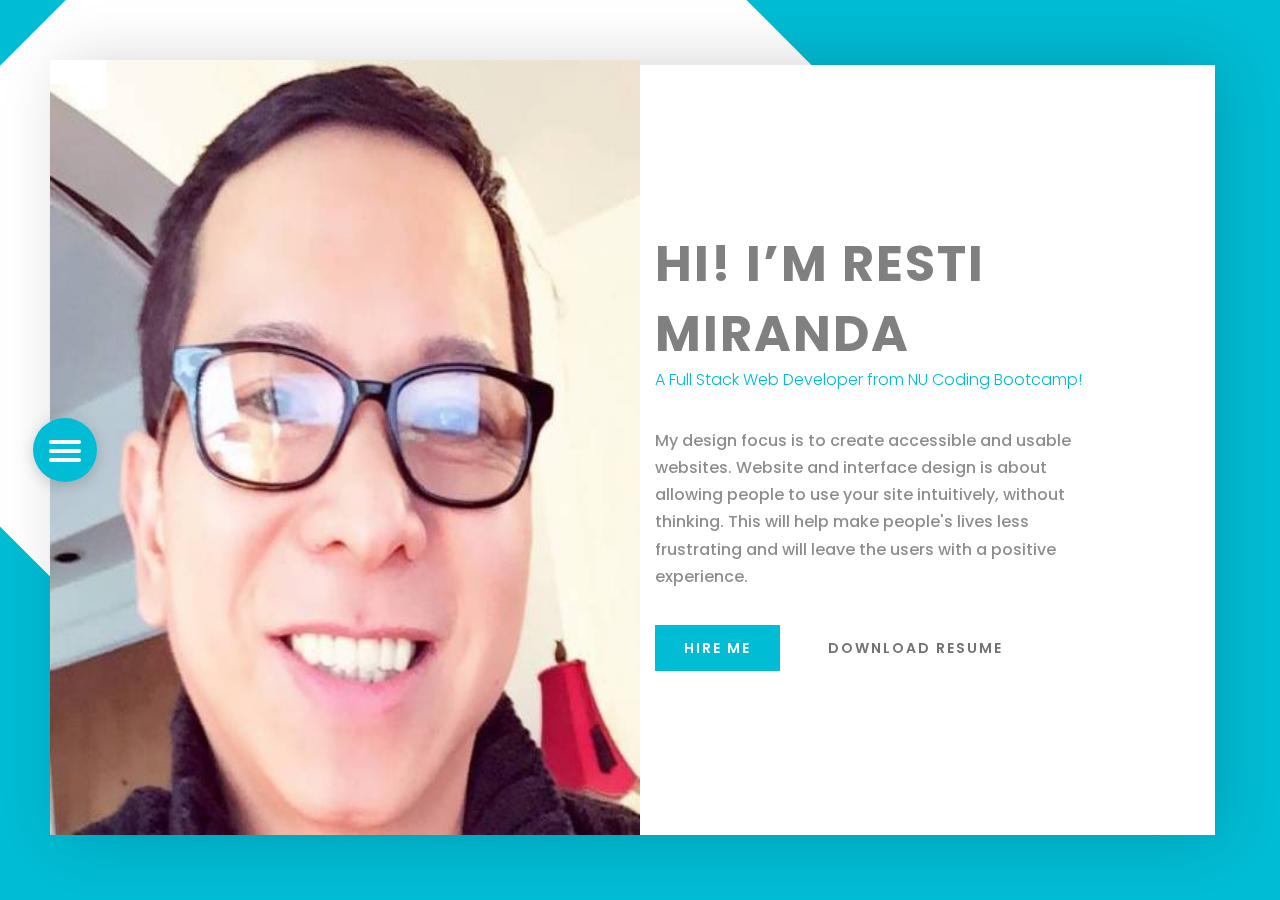
==== index.html @ 43a9660e "fixed about" ====
<!DOCTYPE html>
<html class='no-js' >
	<head>
		<meta charset="utf-8">
		<meta http-equiv="X-UA-Compatible" content="IE=edge">
		<meta name="viewport" content="width=device-width, initial-scale=1">
		<!-- The above 3 meta tags *must* come first in the head; any other head content must come *after* these tags -->
		
		<!--page-title-->
		<title>Resti Miranda NU Coding Boootcamp Portfolio</title>
		
		<!--[if lt IE 9]>
		  <script src="//html5shim.googlecode.com/svn/trunk/html5.js"></script>
		<![endif]-->
		
		<!--========================================================================
			CSS Stylesheets
		=========================================================================-->
		<link rel='stylesheet' type='text/css' href='bootstrap/css/bootstrap.min.css' >
		<link rel='stylesheet' type='text/css' href='css/ionicons.min.css' >
		<link rel='stylesheet' type='text/css' href='css/owl.carousel.css' >
		<link rel='stylesheet' type='text/css' href='css/linea.css' >
		<link rel='stylesheet' type='text/css' href='css/magnific-popup.css' >
		<link rel='stylesheet' type='text/css' href='css/style.css' >
		<link rel='stylesheet' type='text/css' href='css/color-cyan.css' >
		
	</head>
	<body>		
		
		<!--========================================================================
			Preloader
		=========================================================================-->
		<div id='preloader' >
			
			<div class='loader' >
				
				<div class='img' >
					<img src='img/loader.svg' alt>
				</div>
				<span>Loading...</span>
				
			</div>
			
		</div>
		
		<!--========================================================================
			main-bg
		=========================================================================-->
		<div class='bg' ></div>
		
		<!--========================================================================
			main-content wrapper
		=========================================================================-->
		<div class='main-content' >
			
			<!--menu-button-->
			<a href='#' class='menu-btn' >
				<span class='lines' >
					<span class='l1' ></span>
					<span class='l2' ></span>
					<span class='l3' ></span>
				</span>
			</a>
			
			<!--menu-->
			<div class='menu' >
				
				<!--menu items-->
				<nav class='menu-items' >
					<ul>
						<li>
							<a href='#home' data-section='home' >
								<i class='ion-ios-home-outline' ></i>
								<span>Home</span>
							</a>
						</li>
						<li>
							<a href='#about' data-section='about' >
								<i class='ion-ios-person-outline' ></i>
								<span>About</span>
							</a>
						</li>
						<li>
							<a href='#resume' data-section='resume' >
								<i class='ion-ios-book-outline' ></i>
								<span>Resume</span>
							</a>
						</li>
						<li>
							<a href='#portfolio' data-section='portfolio' >
								<i class='ion-ios-briefcase-outline' ></i>
								<span>Portfolio</span>
							</a>
						</li>
						
				<!--	<li>
							
							<a href='#blog' data-section='blog' >
								<i class='icon-basic-sheet-txt' ></i>
								<span>Blog</span>
							</a>
							
							<ul class='sub-menu' >
								
								<li>
									<a href='blog-post.html' >
										Blog Post
									</a>
								</li>
								
								<li>
									<a href='#' >
										Option #2
									</a>
								</li>
								
								<li>
									<a href='#' >
										Option #3
									</a>
								</li>
								
							</ul>
							
						</li> -->
						
						<li>
							<a href='#contact' data-section='contact' >
								<i class='ion-ios-email-outline' ></i>
								<span>Contact Me</span>
							</a>
						</li>
					</ul>
				</nav>
				
			</div>
			
			<!--========================================================================
				Home Section
			=========================================================================-->
			<section id='home' class='section main-section active' >
				<div class='row' >
					<div class='col-lg-6 col-md-5 col-xs-12 img-col-main' >
						
						<!--your image-->
						<div class='person-img' >
							<img src='img/restiPro.jpg' alt>
						</div>
						
					</div>
					<div class='col-lg-6 col-md-7 col-xs-12 text-col-main' >
						<div class='intro-text-col' >
							<div class='inner' >
								
								<div class='intro-text' >
									
									<!--your-name-->
									<h1>Hi! I’m Resti Miranda</h1>
									
									<!--your-summarized explanation-->
									<span>A Full Stack Web Developer from NU Coding Bootcamp!</span>
									
									<!--my-information-->
									<p>
										My design focus is to create accessible and usable websites. Website and interface design is about allowing people to use 
										your site intuitively, without thinking. This will help make people's lives less frustrating and will leave the users 
										with a positive experience.
									</p>
									
									<!--intro-buttons-->
									<div class='intro-btns' >
										<a href='#' class='btn-material section-toggle' data-section='contact' >
											Hire Me
										</a>
										<a href='img/RMiranda2018.pdf' class='btn-material btn-secondary' >
											Download Resume
										</a>
									</div>
									
								</div>
								
							</div>
						</div>
					</div>
				</div>
			</section>
			
			<!--========================================================================
				About Section
			=========================================================================-->
			<section id='about' class='section about-section' >
				<div class='container-fluid' >
					<div class='block about-block' >
						
						<!--section-header-->
						<div class='section-header' >
							<h2>About Me</h2>
							<p>A Full Stack Web Developer</p>
						</div>
						
						<div class='row' >
							<div class='col-md-4' >
								
								<!--info-list-->
								<ul class='info-list' >
									<li>
										<strong>Name:</strong>
										<span>Resti Miranda</span>
									</li>
									<li>
										<strong>Job:</strong>
										<span>Full Stack Web Developer</span>
									</li>
									<li>
										<strong>Employer:</strong>
										<span>Northwestern University</span>
									</li>
									<li>
										<strong>Hometown:</strong>
										<span>Chicago</span>
									</li>
								</ul>
								
							</div>
							<div class='col-md-8' >
							
								<!--about-text-->
								<div class='about-text' >
									<p>
										Sole focus to design and develop simple and fun web and mobile apps. 
									</p>
									<p>
										Resti enjoy working as a project manager and system administrator for more than 10 years. He enjoys combining art and technology. He has spent a few years working as freelance web designer. With a passion to expand his knowledge with the latest technology, Resti enrolled in Northwestern University Coding Bootcamp, learning how to make websites and apps in just 24 weeks. He is incredibly excited to find the next opportunity that will allow him to utilize all his skills. In his spare time, Resti loves to hangout with his friends and explore the latest restaurants in the city. 
									</p>
								</div>
								
							</div>
						</div>
					</div>
					<div class='block services-block' >
						
						<!--section-header-->
						<div class='section-header' >
							<h2>My passion</h2>
							<p>Designing incredible websites and developing usable systems are my passion.</p>
						</div>
						
						<!--services-->
						<div class='row' >
						
							<div class='col-md-4' >
								
								<!--service-->
								<div class='service' >
									<i class='icon-basic-laptop'></i>
									<h4>Design</h4>
									<p>
										Creative with a strong eye for design with the ability to make the more important information stand out.
									</p>
								</div>
								
							</div>
							<div class='col-md-4' >
								
								<!--service-->
								<div class='service' >
									<i class='icon-basic-keyboard' ></i>
									<h4>Coding</h4>
									<p>
										Profecient knowledge in HTML5, CSS, Bootstrap, Javascript, jQuery, MySQL, MongoDB, Node.js, Express.js, and React.js.
									</p>
								</div>
								
							</div>
							<div class='col-md-4' >
								
								<!--service-->
								<div class='service' >
									<i class='icon-basic-globe' ></i>
									<h4>Project Management</h4>
									<p>
										Extensive experience leading the user experience process and completing projects on schedule and within budget.
									</p>
								</div>
								
							</div>
						</div>
						
					</div>
					
					<div class='block skills-block' >
						
						<!--section-header-->
						<div class='section-header' >
							<h2>My Skills</h2>
							<p>Design and development skills</p>
						</div>
						
						<!--skills-->
						<div class='row' >
						
							<!--skills-column-1-->
							<div class='col-md-6' >
							
								<div class='skill' data-percent='85' >
									<h4>HTML/CSS</h4>
								</div>
								
								<div class='skill' data-percent='75' >
									<h4>Javascript</h4>
								</div>
								
								<div class='skill' data-percent='70' >
									<h4>MongoDB</h4>
								</div>
								
							</div>
							
							<!--skills-column-2-->
							<div class='col-md-6' >
								
								<div class='skill' data-percent='70' >
									<h4>Express</h4>
								</div>
								
								<div class='skill' data-percent='75' >
									<h4>React</h4>
								</div>
								
								<div class='skill' data-percent='70' >
									<h4>Node</h4>
								</div>
								
							</div>
							
						</div>
						
					</div>
					
					
				</section>	
			
			<!--========================================================================
				Resume Section
			=========================================================================-->
			<section id='resume' class='section resume-section' >
				<div class='container-fluid' >

					
					
					<!--education-block-->
					<div class='block timeline-block' >
						
						<!--section-header-->
						<div class='section-header' >
							<h2>My Education</h2>
							<p>Take a look at the places where I've studied</p>
						</div>
						
						<!--education-timeline-->
						<ul class='timeline' >
						
							<li>
								<div class='timeline-content' >
									<h4>Northwestern Coding Bootcamp</h4>
									<span>Certification - 2018 to 2019</span>
									<p>
										HTML5, CSS3, JavaScript, jQuery, Bootstrap, Express.js, React.js, Node.js, MySQL, MongoDB, Git, Python.
									</p>
								</div>
							</li>
							
							<li>
								<div class='timeline-content' >
									<h4>DePaul University Project Management</h4>
									<span>Certification - 2007 to 2008</span>
									<p>
										Program management overview and framework, project life cycle management, knowledge areas and process, charter development and project selection.
									</p>
								</div>
							</li>
							
							<li>
								<div class='timeline-content' >
									<h4>DePaul University Human Computer-Interaction</h4>
									<span>Masters - 2001 to 2003</span>
									<p>
										User research design, information architecture, interaction design, and prototype development.
									</p>
								</div>
							</li>
							
						</ul>
						
					</div>
					
					<!--experience-block-->
					<div class='block timeline-block experience-block' >
						
						<!--section-header-->
						<div class='section-header' >
							<h2>My Experience</h2>
							<p>Take a look at the places where I've worked</p>
						</div>
						
						<!--experience-timeline-->
						<ul class='timeline' >
							
							<li>
								<div class='timeline-content' >
									<h4>Northwestern University</h4>
									<span>Decembert - 2017 to 2019</span>
									<p>
										Website administrator, generated grades for the Fraternity and Sorority Life department, processed scholarship and grants.
									</p>
								</div>
							</li>
							
							<li>
								<div class='timeline-content' >
									<h4>Commscope, Inc</h4>
									<span>August - 2007 to 2017</span>
									<p>
										Project manager and website developer for the Systmax division.
									</p>
								</div>
							</li>
							
							<li>
								<div class='timeline-content' >
									<h4>Avaya, inc.</h4>
									<span>March - 2001 to 2007</span>
									<p>
										System Engineer and Project Manager for the Product Development department (R&D).
									</p>
								</div>
							</li>
							
						</ul>
						
					</div>

					<div class='intro-btns' >
						
							<a href='img/RMiranda2018.pdf' class='btn-material btn-secondary' >
								Download Resume
							</a>
							<!--<a href='#' class='btn-material section-toggle' data-section='contact' >
								Hire Me
							</a> -->
				    </div>
					
					<!--testimonials-block-->
					<div class='block testimonials-block' >
						
						<!--section-header-->
						<div class='section-header' >
							<h2>Testimonials</h2>
							<p>Take a look at what other people say about me</p>
						</div>
						
						<!--testimonials-slider-->
						<div class='testimonials-slider' >
							
							<!--testimonial-->
							<div class='testimonial' >
								
								<div class='icon' >
									<i class='ion-quote' ></i>
								</div>
								
								<div class='content' >
									
									<p>
										It's truly a great opportunity working with Resti. He's very professional and hard worker. He was exciting to watch working with clients and staff.
									</p>
									
									<div class='author-info' >
										<h4>Joan Koehler</h4>
										<span>DivineInterventure Technical Writer</span>
									</div>
								
								</div>
								
							</div>
							
							<!--testimonial-->
							<div class='testimonial' >
								
								<div class='icon' >
									<i class='ion-quote' ></i>
								</div>
								
								<div class='content' >
									
									<p>
										He was very creative designing our product line website and a delight to work with.
									</p>
									
									<div class='author-info' >
										<h4>Cynde Glismann</h4>
										<span>Avaya, Inc</span>
									</div>
								
								</div>
								
							</div>
							
							<!--testimonial-->
							<div class='testimonial' >
								
								<div class='icon' >
									<i class='ion-quote' ></i>
								</div>
								
								<div class='content' >
									
									<p>
										He designed and developed the Systimax labeling system, which helped our technicians out in the field tremendously.
									</p>
									
									<div class='author-info' >
										<h4>Ken Leach</h4>
										<span>Commscope, Inc.</span>
									</div>
								
								</div>
								
							</div>
							
						</div>
						
					</div>
					
				</div>
			</section>
			
			<!--========================================================================
				Portfolio Section
			=========================================================================-->
			<section id='portfolio' class='section portfolio-section' >
				<div class='container-fluid' >
					
					<!--portfolio-block-->
					<div class='block portfolio-block' >
						
						<!--section-header-->
						<div class='section-header' >
							<h2>Portfolio</h2>
							<p>See my projects I've been working on</p>
						</div>
						
						<!--portfolio-filters-->
						<ul class='portfolio-filters' >
							<li>
								<a href='#' class='active' data-group='all' >
									NU Coding Bootcamp Projects
								</a>
							</li>
							<!--<li>
								<a href='#' data-group='web' >
									Web
								</a>
							</li>
							<li>
								<a href='#' data-group='tech' >
									Apps
								</a>
							</li>
							<li>
								<a href='#' data-group='photography' >
									Portal
								</a>
							</li> -->
						</ul>
						
						<!--portfolio-items-->
						<ul class='portfolio-items' >
							
							<li data-groups='["tech"]' >
								<div class='inner' >
									
									<!--image of project-->
									<img src='img/project2.png' alt>
									
									<!--project overlay-->
									<div class='overlay' >
										
										<!--view project link-->
										<a href='#popup-1' class='has-popup view-project' >
											view project
										</a>
										
										<!--project popup-->
										<div id='popup-1' class='popup-box zoom-anim-dialog mfp-hide' >
											<figure>
												
												<!--project popup image-->
												<img src='img/project2.png' alt>
											
											</figure>
											<div class='content' >
												
												<!--project popup title-->
												<h4>NU Group Project 2</h4>
												
												<!--project popup description-->
												<p>
													Bands Overload! is a music review blog site. It is a data-persistent project, fullstack application that utilizes model/view/controller architecture. Facebook user authentication is implemented, which enables user to log in to their mobile or web app and create an account by using their Facebook credentials.
													<a href='https://bands-overload.herokuapp.com/' class='' >Bands Overload!</a>													
												</p>
												
											</div>
											
										</div>
										
									</div>
									
								</div>
							</li>
							<li data-groups='["photography"]' >
								<div class='inner' >
									
									<!--image of project-->
									<img src='img/scrape.png' alt>
									
									<!--project overlay-->
									<div class='overlay' >
										
										<!--view project link-->
										<a href='#popup-6' class='has-popup view-project' >
											view project
										</a>
										
										<!--project popup-->
										<div id='popup-6' class='popup-box zoom-anim-dialog mfp-hide' >
											<figure>
												
												<!--project popup image-->
												<img src='img/scrape.png' alt>
											
											</figure>
											<div class='content' >
												
												<!--project popup title-->
												<h4>Scrape The News</h4>
												
												<!--project popup description-->
												<p>
													A web app that scrape the latest news from another site. Mongoose and Cheerio are the main technology used that scrape the latest articles and store in a database.
													<a href='https://scraping-node.herokuapp.com/articles' class='' >Scrape The News</a>
												</p>
											
											</div>
										</div>
										
									</div>
									
								</div>
							</li>
							
							
							
							<li data-groups='["photography", "web"]' >
								
								<div class='inner' >
									
									<!--image of project-->
									<img src='img/eatDaBurger.png' alt>
									
									<!--project overlay-->
									<div class='overlay' >
										
										<!--view project link-->
										<a href='#popup-2' class='has-popup view-project' >
											view project
										</a>
										
										<!--project popup-->
										<div id='popup-2' class='popup-box zoom-anim-dialog mfp-hide' >
											<figure>
											
												<!--project popup image-->
												<img src='img/eatDaBurger.png' alt>
											
											</figure>
											<div class='content' >
												
												<!--project popup title-->
												<h4>Eat Da Burger</h4>
												
												<!--project popup description-->
												<p>
													The goal was to create a Burger App using Node Express Handlebars and our own ORM. It uses the MVC design pattern, Node and MySQL to query and route data to the app and Handlebars to generate the HTML.
													<a href='https://restimiranda-burger-live1.herokuapp.com/' class='' >Eat Da Burger</a>	
												</p>
												
											</div>
											
										</div>
										
									</div>
									
								</div>
							</li>
							
							<li data-groups='["tech", "web"]' >
								<div class='inner' >
									
									<!--image of project-->
									<img src='img/trainSchedule.png' alt>
									
									<!--project overlay-->
									<div class='overlay' >
										
										<!--view project link-->
										<a href='#popup-3' class='has-popup view-project' >
											view project
										</a>
										
										<!--project popup-->
										<div id='popup-3' class='popup-box zoom-anim-dialog mfp-hide' >
											<figure>
												
												<!--project popup image-->
												<img src='img/trainSchedule.png' alt>
											
											</figure>
											<div class='content' >
												
												<!--project popup title-->
												<h4>Train Schedule Project</h4>
												
												<!--project popup description-->
												<p>
													In this assignment, I created a train schedule application that incorporates Firebase to host arrival and departure data and retrieve/manipulate this information with Moment.js. This website will provide up-to-date information about various trains, namely their arrival times and how many minutes remain until they arrive at their station.
													<a href='https://restimirandanu.github.io/trainSchedule/' class='' >Train Schedule</a>	
												</p>
											
											</div>
										</div>
									</div>
									
								</div>
							</li>
							
							<li data-groups='["photography","tech"]' >
								<div class='inner' >
									
									<!--image of project-->
									<img src='img/triviaGame.png' alt>
									
									<!--project overlay-->
									<div class='overlay' >
										
										<!--view project link-->
										<a href='#popup-4' class='has-popup view-project' >
											view project
										</a>
										
										<!--project popup-->
										<div id='popup-4' class='popup-box zoom-anim-dialog mfp-hide' >
											<figure>
												
												<!--project popup image-->
												<img src='img/triviaGame.png' alt>
											
											</figure>
											<div class='content' >
												
												<!--project popup title-->
												<h4>Trivia Game</h4>
												
												<!--project popup description-->
												<p>
														I created a Star Wars timed trivia game. Only 15 seconds were alotted to each question. After all of the questions were finished, the final scoreboard of how well you did would appear. Technology used is Bootstrap and jQuery.
													<a href='https://restimirandanu.github.io/triviagame/' class='' >Trivia Game</a>
												</p>
											
											</div>
										</div>
										
									</div>
									
								</div>
							</li>
						
						<!--	<li data-groups='["web"]' >
							 <div class='inner' > 
									
									image of project
									<img src='img/crystalImage.PNG' alt>
									
									project overlay
									<div class='overlay' >
										
										view project link
										<a href='#popup-5' class='has-popup view-project' >
											view project
										</a>
										
										project popup
										<div id='popup-5' class='popup-box zoom-anim-dialog mfp-hide' >
											<figure>
												
												project popup image
												<img src='img/crystalImage.PNG' alt>
											
											</figure>
											<div class='content' >
												
												project popup title
												<h4>Crystal Game</h4>
												
												project popup description
												<p>
													Crystal game is one of my favorite projects. Each crystal have a hidden random number value assigned and it is between 1 - 12. And the goal is to guess the hidden value of the crystals. Technology used is jQuery.
													<a href='https://restimirandanu.github.io/crystalgame/' class='' >Crystal Game</a>
												</p>
												
											</div>
										</div>
										
									</div>
									
								</div>
							</li> -->
						
							<li data-groups='["photography"]' >
								<div class='inner' >
									
									<!--image of project-->
									<img src='img/giphy.png' alt>
									
									<!--project overlay-->
									<div class='overlay' >
										
										<!--view project link-->
										<a href='#popup-6' class='has-popup view-project' >
											view project
										</a>
										
										<!--project popup-->
										<div id='popup-6' class='popup-box zoom-anim-dialog mfp-hide' >
											<figure>
												
												<!--project popup image-->
												<img src='img/giphy.png' alt>
											
											</figure>
											<div class='content' >
												
												<!--project popup title-->
												<h4>gifTastic</h4>
												
												<!--project popup description-->
												<p>
													I used a GIPHY API to make a dynamic web page that populates with animated animal gifs. To finish the task, we must call the GIPHY API and use JavaScript and jQuery to change the HTML of the site.
													<a href='https://restimirandanu.github.io/GifTastic/' class='' >gifTastic</a>
												</p>
											
											</div>
										</div>
										
									</div>
									
								</div>
							</li>
							
						</ul>
						
					</div>
					
				</div>
				
			</section>
			
			
			<!--========================================================================
				Blog Section
			=========================================================================-->
	<!--		<section id='blog' class='section blog-section' >
				<div class='container-fluid' >
					
					<div class='block blog-block' >
						
						<div class='section-header' >
							<h2>My Blog</h2>
							<p>Take a look at my most recent posts</p>
						</div>
						
						
						
						<div class='posts-grid' >
							
							
							<div class='blog-post' >
								<div class='inner' >
								
									<figure>
										
										<img src='img/portfolio/1.jpg' alt>
										
									</figure>
									
									<div class='content' >
										
										<h4>My Way of Life</h4>
										
										<ul class='post-icons' >
											
											<li>
												<i class='ion-ios-person-outline' ></i>
												<span>Admin</span>
											</li>
											
											<li>
												<i class='ion-ios-clock-outline' ></i>
												<span>14 June</span>
											</li>
											
											<li>
												<i class='ion-ios-pricetag-outline' ></i>
												<span>Life, Web</span>
											</li>
											
										</ul>
										
										
										<p>
											Ex primis postulant theophrastus est, iudico populo mandamus duo et. Oratio essent et sed, salutatus percipitur duo an, modo falli honestatis.
										</p>
										
										
										<a href='#' class='read-more' >
											Read More
											<i class='ion-ios-arrow-thin-right' ></i>
										</a>
										
										
									</div>
									
								
								</div>							
							</div>
							
							<div class='blog-post' >
								<div class='inner' >
								
									<figure>
										
										<img src='img/portfolio/2.jpg' alt>
										
									</figure>
									
									<div class='content' >
										
										<h4>My Way of Life</h4>
										
										<ul class='post-icons' >
											
											<li>
												<i class='ion-ios-person-outline' ></i>
												<span>Admin</span>
											</li>
											
											<li>
												<i class='ion-ios-clock-outline' ></i>
												<span>14 June</span>
											</li>
											
											<li>
												<i class='ion-ios-pricetag-outline' ></i>
												<span>Life, Web</span>
											</li>
											
										</ul>
										
										
										<p>
											Ex primis postulant theophrastus est, iudico populo mandamus duo et. Oratio essent et sed, salutatus percipitur duo an, modo falli honestatis.
										</p>
										
										
										<a href='#' class='read-more' >
											Read More
											<i class='ion-ios-arrow-thin-right' ></i>
										</a>
										
										
									</div>
									
								
								</div>							
							</div>
							
							<div class='blog-post' >
								<div class='inner' >
								
									<figure>
										
										<img src='img/portfolio/3.jpg' alt>
										
									</figure>
									
									<div class='content' >
										
										<h4>My Way of Life</h4>
										
										<ul class='post-icons' >
											
											<li>
												<i class='ion-ios-person-outline' ></i>
												<span>Admin</span>
											</li>
											
											<li>
												<i class='ion-ios-clock-outline' ></i>
												<span>14 June</span>
											</li>
											
											<li>
												<i class='ion-ios-pricetag-outline' ></i>
												<span>Life, Web</span>
											</li>
											
										</ul>
										
										
										<p>
											Ex primis postulant theophrastus est, iudico populo mandamus duo et. Oratio essent et sed, salutatus percipitur duo an, modo falli honestatis.
										</p>
										
										
										<a href='#' class='read-more' >
											Read More
											<i class='ion-ios-arrow-thin-right' ></i>
										</a>
										
										
									</div>
									
								
								</div>							
							</div>
							
							
							
							<div class='blog-post' >
								<div class='inner' >
								
									<figure>
										
										<img src='img/portfolio/1.jpg' alt>
										
									</figure>
									
									<div class='content' >
										
										<h4>My Way of Life</h4>
										
										<ul class='post-icons' >
											
											<li>
												<i class='ion-ios-person-outline' ></i>
												<span>Admin</span>
											</li>
											
											<li>
												<i class='ion-ios-clock-outline' ></i>
												<span>14 June</span>
											</li>
											
											<li>
												<i class='ion-ios-pricetag-outline' ></i>
												<span>Life, Web</span>
											</li>
											
										</ul>
										
										
										<p>
											Ex primis postulant theophrastus est, iudico populo mandamus duo et. Oratio essent et sed, salutatus percipitur duo an, modo falli honestatis.
										</p>
										
										
										<a href='#' class='read-more' >
											Read More
											<i class='ion-ios-arrow-thin-right' ></i>
										</a>
										
										
									</div>
									
								
								</div>							
							</div>
							
							<div class='blog-post' >
								<div class='inner' >
								
									<figure>
										
										<img src='img/portfolio/2.jpg' alt>
										
									</figure>
									
									<div class='content' >
										
										<h4>My Way of Life</h4>
										
										<ul class='post-icons' >
											
											<li>
												<i class='ion-ios-person-outline' ></i>
												<span>Admin</span>
											</li>
											
											<li>
												<i class='ion-ios-clock-outline' ></i>
												<span>14 June</span>
											</li>
											
											<li>
												<i class='ion-ios-pricetag-outline' ></i>
												<span>Life, Web</span>
											</li>
											
										</ul>
										
										
										<p>
											Ex primis postulant theophrastus est, iudico populo mandamus duo et. Oratio essent et sed, salutatus percipitur duo an, modo falli honestatis.
										</p>
										
										
										<a href='#' class='read-more' >
											Read More
											<i class='ion-ios-arrow-thin-right' ></i>
										</a>
										
										
									</div>
									
								
								</div>							
							</div>
							
							<div class='blog-post' >
								<div class='inner' >
								
									<figure>
										
										<img src='img/portfolio/3.jpg' alt>
										
									</figure>
									
									<div class='content' >
										
										<h4>My Way of Life</h4>
										
										<ul class='post-icons' >
											
											<li>
												<i class='ion-ios-person-outline' ></i>
												<span>Admin</span>
											</li>
											
											<li>
												<i class='ion-ios-clock-outline' ></i>
												<span>14 June</span>
											</li>
											
											<li>
												<i class='ion-ios-pricetag-outline' ></i>
												<span>Life, Web</span>
											</li>
											
										</ul>
										
										
										<p>
											Ex primis postulant theophrastus est, iudico populo mandamus duo et. Oratio essent et sed, salutatus percipitur duo an, modo falli honestatis.
										</p>
										
										
										<a href='#' class='read-more' >
											Read More
											<i class='ion-ios-arrow-thin-right' ></i>
										</a>
										
										
									</div>
									
								
								</div>							
							</div>
							
							
						</div>
						
						
						<div class='posts-more text-center' >
							
							<a href='#' class='btn-material btn-secondary' >
								View More Posts
							</a>
							
						</div>
						
					</div>
					
				</div>
			</section> -->
			
			
			<!--========================================================================
				Contact Section
			=========================================================================-->
			<section id='contact' class='section contact-section' >
				
				<div class='container-fluid' >
					
					<div class='block contact-block' >
						
						<!--section-header-->
						<div class='section-header' >
							<h2>Contact Me</h2>
							<p>You can message me to discuss on a project or just to say hi</p>
						</div>
						
						<div class='row' >
							
							<div class='col-md-4 col-md-push-8' >
								<div class='contact-info-icons' >
									
									<!--contact-info-->
									<div class='contact-info' >
										<i class='ion-ios-location-outline' ></i>
										<p>
											West Lakeview area<br>
											Chicago, Il 60657
										</p>
									</div>
									
									<!--contact-info-->
									<div class='contact-info' >
										<i class='ion-ios-telephone-outline' ></i>
										<p>
										Mobile:	(312) 502-6808<br>
										Land:	(773) 929-1656
										</p>
									</div>
									
									<!--contact-info-->
									<div class='contact-info' >
									<i class='ion-android-globe' ></i>
									<!-- <div>
										<row>

											
										<ul class="social">
										<li><a href="https://www.facebook.com/albert1.miranda" class="fb">Facebook</a></li>
											<li><a href="https://twitter.com/resti973" class="tw">Twitter</a></li>
											<li><a href="https://plus.google.com/u/0/107414831654053966718" class="go">Google Plus</a></li>
											<li class="last"><a href="https://www.linkedin.com/in/restimiranda/" class="in">LinkedIn</a></li> 
											<li class="last"><a href="https://github.com/restimirandaNU" class="git">Github</a></li>
										</ul>
									    </row>
										</div> -->
									    
										<p>
											https://www.linkedin.com/in/restimiranda/<br>
											https://github.com/restimirandaNU
										</p>
									</div>
									
								</div>
								
							</div>
							
							
							<div class='col-md-8 col-md-pull-4' >
								
								<!--contact-form-->
								<form class='contact-form' id='contact-form' method='post' data-toggle='validator' >
									
									<!--contact-form-result-->
									<div id='contact-form-result' ></div>
									
									<div class='row' >
										
										<div class='col-md-6' >
											
											<div class='form-group' >
												<input type='text' class='form-control' name='name' placeholder='Name' data-error="Please fill out this field." required>
												<div class='help-block with-errors' ></div>
											</div>
											
										</div>
										<div class='col-md-6' >
											
											<div class='form-group' >
												<input type='email' class='form-control' name='email' data-error="Please enter a valid email address." placeholder='Email' required>
												<div class='help-block with-errors' ></div>
											</div>
											
										</div>
										
									</div>
									
									<div class='form-group' >
										
										<input type='text' class='form-control' name='subject' placeholder='Subject' required>
										<div class='help-block with-errors' ></div>
									
									</div>
									
									<div class='form-group' >
										
										<textarea class='form-control' placeholder='Message' name='message' rows='6' required></textarea>
										<div class='help-block with-errors' ></div>
									
									</div>
									
									<div class='form-group text-center' >
										
										<button type='submit' class='btn-material' >
											Send Message
										</button>
									
									</div>
									
								</form>
								
							</div>
							
						</div>
						
					</div>
					
				</div>
				
			</section>
			
		</div>
		
		<!--========================================================================
			JavaScript Files
		=========================================================================-->
		<script src='js/jquery.min.js' ></script>
		<script src='js/jquery.shuffle.min.js' ></script>
		<script src='js/owl.carousel.min.js' ></script>
		<script src='js/jquery.magnific-popup.min.js' ></script>
		<script src='js/validator.min.js' ></script>
		<script src='js/script.js' ></script>
		
	</body>
</html>
---- css/linea.css ----
@charset "UTF-8";

@font-face {
  font-family: "linea";
  src:url("../fonts/linea.eot");
  src:url("../fonts/linea.eot?#iefix") format("embedded-opentype"),
    url("../fonts/linea.woff") format("woff"),
    url("../fonts/linea.ttf") format("truetype"),
    url("../fonts/linea.svg#linea") format("svg");
  font-weight: normal;
  font-style: normal;

}

[data-icon]:before {
  font-family: "linea" !important;
  content: attr(data-icon);
  font-style: normal !important;
  font-weight: normal !important;
  font-variant: normal !important;
  text-transform: none !important;
  speak: none;
  line-height: 1;
  -webkit-font-smoothing: antialiased;
  -moz-osx-font-smoothing: grayscale;
}

[class^="icon-"]:before,
[class*=" icon-"]:before {
  font-family: "linea" !important;
  font-style: normal !important;
  font-weight: normal !important;
  font-variant: normal !important;
  text-transform: none !important;
  speak: none;
  line-height: 1;
  -webkit-font-smoothing: antialiased;
  -moz-osx-font-smoothing: grayscale;
}

.icon-basic-accelerator:before {
  content: "a";
}
.icon-basic-alarm:before {
  content: "b";
}
.icon-basic-anchor:before {
  content: "c";
}
.icon-basic-anticlockwise:before {
  content: "d";
}
.icon-basic-archive:before {
  content: "e";
}
.icon-basic-archive-full:before {
  content: "f";
}
.icon-basic-ban:before {
  content: "g";
}
.icon-basic-battery-charge:before {
  content: "h";
}
.icon-basic-battery-empty:before {
  content: "i";
}
.icon-basic-battery-full:before {
  content: "j";
}
.icon-basic-battery-half:before {
  content: "k";
}
.icon-basic-bolt:before {
  content: "l";
}
.icon-basic-book:before {
  content: "m";
}
.icon-basic-book-pen:before {
  content: "n";
}
.icon-basic-book-pencil:before {
  content: "o";
}
.icon-basic-bookmark:before {
  content: "p";
}
.icon-basic-calculator:before {
  content: "q";
}
.icon-basic-calendar:before {
  content: "r";
}
.icon-basic-cards-diamonds:before {
  content: "s";
}
.icon-basic-cards-hearts:before {
  content: "t";
}
.icon-basic-case:before {
  content: "u";
}
.icon-basic-chronometer:before {
  content: "v";
}
.icon-basic-clessidre:before {
  content: "w";
}
.icon-basic-clock:before {
  content: "x";
}
.icon-basic-clockwise:before {
  content: "y";
}
.icon-basic-cloud:before {
  content: "z";
}
.icon-basic-clubs:before {
  content: "A";
}
.icon-basic-compass:before {
  content: "B";
}
.icon-basic-cup:before {
  content: "C";
}
.icon-basic-diamonds:before {
  content: "D";
}
.icon-basic-display:before {
  content: "E";
}
.icon-basic-download:before {
  content: "F";
}
.icon-basic-exclamation:before {
  content: "G";
}
.icon-basic-eye:before {
  content: "H";
}
.icon-basic-eye-closed:before {
  content: "I";
}
.icon-basic-female:before {
  content: "J";
}
.icon-basic-flag1:before {
  content: "K";
}
.icon-basic-flag2:before {
  content: "L";
}
.icon-basic-floppydisk:before {
  content: "M";
}
.icon-basic-folder:before {
  content: "N";
}
.icon-basic-folder-multiple:before {
  content: "O";
}
.icon-basic-gear:before {
  content: "P";
}
.icon-basic-geolocalize-01:before {
  content: "Q";
}
.icon-basic-geolocalize-05:before {
  content: "R";
}
.icon-basic-globe:before {
  content: "S";
}
.icon-basic-gunsight:before {
  content: "T";
}
.icon-basic-hammer:before {
  content: "U";
}
.icon-basic-headset:before {
  content: "V";
}
.icon-basic-heart:before {
  content: "W";
}
.icon-basic-heart-broken:before {
  content: "X";
}
.icon-basic-helm:before {
  content: "Y";
}
.icon-basic-home:before {
  content: "Z";
}
.icon-basic-info:before {
  content: "0";
}
.icon-basic-ipod:before {
  content: "1";
}
.icon-basic-joypad:before {
  content: "2";
}
.icon-basic-key:before {
  content: "3";
}
.icon-basic-keyboard:before {
  content: "4";
}
.icon-basic-laptop:before {
  content: "5";
}
.icon-basic-life-buoy:before {
  content: "6";
}
.icon-basic-lightbulb:before {
  content: "7";
}
.icon-basic-link:before {
  content: "8";
}
.icon-basic-lock:before {
  content: "9";
}
.icon-basic-lock-open:before {
  content: "!";
}
.icon-basic-magic-mouse:before {
  content: "\"";
}
.icon-basic-magnifier:before {
  content: "#";
}
.icon-basic-magnifier-minus:before {
  content: "$";
}
.icon-basic-magnifier-plus:before {
  content: "%";
}
.icon-basic-mail:before {
  content: "&";
}
.icon-basic-mail-multiple:before {
  content: "'";
}
.icon-basic-mail-open:before {
  content: "(";
}
.icon-basic-mail-open-text:before {
  content: ")";
}
.icon-basic-male:before {
  content: "*";
}
.icon-basic-map:before {
  content: "+";
}
.icon-basic-message:before {
  content: ",";
}
.icon-basic-message-multiple:before {
  content: "-";
}
.icon-basic-message-txt:before {
  content: ".";
}
.icon-basic-mixer2:before {
  content: "/";
}
.icon-basic-mouse:before {
  content: ":";
}
.icon-basic-notebook:before {
  content: ";";
}
.icon-basic-notebook-pen:before {
  content: "<";
}
.icon-basic-notebook-pencil:before {
  content: "=";
}
.icon-basic-paperplane:before {
  content: ">";
}
.icon-basic-pencil-ruler:before {
  content: "?";
}
.icon-basic-pencil-ruler-pen:before {
  content: "@";
}
.icon-basic-photo:before {
  content: "[";
}
.icon-basic-picture:before {
  content: "]";
}
.icon-basic-picture-multiple:before {
  content: "^";
}
.icon-basic-pin1:before {
  content: "_";
}
.icon-basic-pin2:before {
  content: "`";
}
.icon-basic-postcard:before {
  content: "{";
}
.icon-basic-postcard-multiple:before {
  content: "|";
}
.icon-basic-printer:before {
  content: "}";
}
.icon-basic-question:before {
  content: "~";
}
.icon-basic-rss:before {
  content: "\\";
}
.icon-basic-server:before {
  content: "\e000";
}
.icon-basic-server2:before {
  content: "\e001";
}
.icon-basic-server-cloud:before {
  content: "\e002";
}
.icon-basic-server-download:before {
  content: "\e003";
}
.icon-basic-server-upload:before {
  content: "\e004";
}
.icon-basic-settings:before {
  content: "\e005";
}
.icon-basic-share:before {
  content: "\e006";
}
.icon-basic-sheet:before {
  content: "\e007";
}
.icon-basic-sheet-multiple:before {
  content: "\e008";
}
.icon-basic-sheet-pen:before {
  content: "\e009";
}
.icon-basic-sheet-pencil:before {
  content: "\e00a";
}
.icon-basic-sheet-txt:before {
  content: "\e00b";
}
.icon-basic-signs:before {
  content: "\e00c";
}
.icon-basic-smartphone:before {
  content: "\e00d";
}
.icon-basic-spades:before {
  content: "\e00e";
}
.icon-basic-spread:before {
  content: "\e00f";
}
.icon-basic-spread-bookmark:before {
  content: "\e010";
}
.icon-basic-spread-text:before {
  content: "\e011";
}
.icon-basic-spread-text-bookmark:before {
  content: "\e012";
}
.icon-basic-star:before {
  content: "\e013";
}
.icon-basic-tablet:before {
  content: "\e014";
}
.icon-basic-target:before {
  content: "\e015";
}
.icon-basic-todo:before {
  content: "\e016";
}
.icon-basic-todo-pen:before {
  content: "\e017";
}
.icon-basic-todo-pencil:before {
  content: "\e018";
}
.icon-basic-todo-txt:before {
  content: "\e019";
}
.icon-basic-todolist-pen:before {
  content: "\e01a";
}
.icon-basic-todolist-pencil:before {
  content: "\e01b";
}
.icon-basic-trashcan:before {
  content: "\e01c";
}
.icon-basic-trashcan-full:before {
  content: "\e01d";
}
.icon-basic-trashcan-refresh:before {
  content: "\e01e";
}
.icon-basic-trashcan-remove:before {
  content: "\e01f";
}
.icon-basic-upload:before {
  content: "\e020";
}
.icon-basic-usb:before {
  content: "\e021";
}
.icon-basic-video:before {
  content: "\e022";
}
.icon-basic-watch:before {
  content: "\e023";
}
.icon-basic-webpage:before {
  content: "\e024";
}
.icon-basic-webpage-img-txt:before {
  content: "\e025";
}
.icon-basic-webpage-multiple:before {
  content: "\e026";
}
.icon-basic-webpage-txt:before {
  content: "\e027";
}
.icon-basic-world:before {
  content: "\e028";
}
.icon-ecommerce-bag:before {
  content: "\e029";
}
.icon-ecommerce-bag-check:before {
  content: "\e02a";
}
.icon-ecommerce-bag-cloud:before {
  content: "\e02b";
}
.icon-ecommerce-bag-download:before {
  content: "\e02c";
}
.icon-ecommerce-bag-minus:before {
  content: "\e02d";
}
.icon-ecommerce-bag-plus:before {
  content: "\e02e";
}
.icon-ecommerce-bag-refresh:before {
  content: "\e02f";
}
.icon-ecommerce-bag-remove:before {
  content: "\e030";
}
.icon-ecommerce-bag-search:before {
  content: "\e031";
}
.icon-ecommerce-bag-upload:before {
  content: "\e032";
}
.icon-ecommerce-banknote:before {
  content: "\e033";
}
.icon-ecommerce-banknotes:before {
  content: "\e034";
}
.icon-ecommerce-basket:before {
  content: "\e035";
}
.icon-ecommerce-basket-check:before {
  content: "\e036";
}
.icon-ecommerce-basket-cloud:before {
  content: "\e037";
}
.icon-ecommerce-basket-download:before {
  content: "\e038";
}
.icon-ecommerce-basket-minus:before {
  content: "\e039";
}
.icon-ecommerce-basket-plus:before {
  content: "\e03a";
}
.icon-ecommerce-basket-refresh:before {
  content: "\e03b";
}
.icon-ecommerce-basket-remove:before {
  content: "\e03c";
}
.icon-ecommerce-basket-search:before {
  content: "\e03d";
}
.icon-ecommerce-basket-upload:before {
  content: "\e03e";
}
.icon-ecommerce-bath:before {
  content: "\e03f";
}
.icon-ecommerce-cart:before {
  content: "\e040";
}
.icon-ecommerce-cart-check:before {
  content: "\e041";
}
.icon-ecommerce-cart-cloud:before {
  content: "\e042";
}
.icon-ecommerce-cart-content:before {
  content: "\e043";
}
.icon-ecommerce-cart-download:before {
  content: "\e044";
}
.icon-ecommerce-cart-minus:before {
  content: "\e045";
}
.icon-ecommerce-cart-plus:before {
  content: "\e046";
}
.icon-ecommerce-cart-refresh:before {
  content: "\e047";
}
.icon-ecommerce-cart-remove:before {
  content: "\e048";
}
.icon-ecommerce-cart-search:before {
  content: "\e049";
}
.icon-ecommerce-cart-upload:before {
  content: "\e04a";
}
.icon-ecommerce-cent:before {
  content: "\e04b";
}
.icon-ecommerce-colon:before {
  content: "\e04c";
}
.icon-ecommerce-creditcard:before {
  content: "\e04d";
}
.icon-ecommerce-diamond:before {
  content: "\e04e";
}
.icon-ecommerce-dollar:before {
  content: "\e04f";
}
.icon-ecommerce-euro:before {
  content: "\e050";
}
.icon-ecommerce-franc:before {
  content: "\e051";
}
.icon-ecommerce-gift:before {
  content: "\e052";
}
.icon-ecommerce-graph1:before {
  content: "\e053";
}
.icon-ecommerce-graph2:before {
  content: "\e054";
}
.icon-ecommerce-graph3:before {
  content: "\e055";
}
.icon-ecommerce-graph-decrease:before {
  content: "\e056";
}
.icon-ecommerce-graph-increase:before {
  content: "\e057";
}
.icon-ecommerce-guarani:before {
  content: "\e058";
}
.icon-ecommerce-kips:before {
  content: "\e059";
}
.icon-ecommerce-lira:before {
  content: "\e05a";
}
.icon-ecommerce-megaphone:before {
  content: "\e05b";
}
.icon-ecommerce-money:before {
  content: "\e05c";
}
.icon-ecommerce-naira:before {
  content: "\e05d";
}
.icon-ecommerce-pesos:before {
  content: "\e05e";
}
.icon-ecommerce-pound:before {
  content: "\e05f";
}
.icon-ecommerce-receipt:before {
  content: "\e060";
}
.icon-ecommerce-receipt-bath:before {
  content: "\e061";
}
.icon-ecommerce-receipt-cent:before {
  content: "\e062";
}
.icon-ecommerce-receipt-dollar:before {
  content: "\e063";
}
.icon-ecommerce-receipt-euro:before {
  content: "\e064";
}
.icon-ecommerce-receipt-franc:before {
  content: "\e065";
}
.icon-ecommerce-receipt-guarani:before {
  content: "\e066";
}
.icon-ecommerce-receipt-kips:before {
  content: "\e067";
}
.icon-ecommerce-receipt-lira:before {
  content: "\e068";
}
.icon-ecommerce-receipt-naira:before {
  content: "\e069";
}
.icon-ecommerce-receipt-pesos:before {
  content: "\e06a";
}
.icon-ecommerce-receipt-pound:before {
  content: "\e06b";
}
.icon-ecommerce-receipt-rublo:before {
  content: "\e06c";
}
.icon-ecommerce-receipt-rupee:before {
  content: "\e06d";
}
.icon-ecommerce-receipt-tugrik:before {
  content: "\e06e";
}
.icon-ecommerce-receipt-won:before {
  content: "\e06f";
}
.icon-ecommerce-receipt-yen:before {
  content: "\e070";
}
.icon-ecommerce-receipt-yen2:before {
  content: "\e071";
}
.icon-ecommerce-recept-colon:before {
  content: "\e072";
}
.icon-ecommerce-rublo:before {
  content: "\e073";
}
.icon-ecommerce-rupee:before {
  content: "\e074";
}
.icon-ecommerce-safe:before {
  content: "\e075";
}
.icon-ecommerce-sale:before {
  content: "\e076";
}
.icon-ecommerce-sales:before {
  content: "\e077";
}
.icon-ecommerce-ticket:before {
  content: "\e078";
}
.icon-ecommerce-tugriks:before {
  content: "\e079";
}
.icon-ecommerce-wallet:before {
  content: "\e07a";
}
.icon-ecommerce-won:before {
  content: "\e07b";
}
.icon-ecommerce-yen:before {
  content: "\e07c";
}
.icon-ecommerce-yen2:before {
  content: "\e07d";
}
.icon-music-beginning-button:before {
  content: "\e029";
}
.icon-music-bell:before {
  content: "\e02a";
}
.icon-music-cd:before {
  content: "\e02b";
}
.icon-music-diapason:before {
  content: "\e02c";
}
.icon-music-eject-button:before {
  content: "\e02d";
}
.icon-music-end-button:before {
  content: "\e02e";
}
.icon-music-fastforward-button:before {
  content: "\e02f";
}
.icon-music-headphones:before {
  content: "\e030";
}
.icon-music-ipod:before {
  content: "\e031";
}
.icon-music-loudspeaker:before {
  content: "\e032";
}
.icon-music-microphone:before {
  content: "\e033";
}
.icon-music-microphone-old:before {
  content: "\e034";
}
.icon-music-mixer:before {
  content: "\e035";
}
.icon-music-mute:before {
  content: "\e036";
}
.icon-music-note-multiple:before {
  content: "\e037";
}
.icon-music-note-single:before {
  content: "\e038";
}
.icon-music-pause-button:before {
  content: "\e039";
}
.icon-music-play-button:before {
  content: "\e03a";
}
.icon-music-playlist:before {
  content: "\e03b";
}
.icon-music-radio-ghettoblaster:before {
  content: "\e03c";
}
.icon-music-radio-portable:before {
  content: "\e03d";
}
.icon-music-record:before {
  content: "\e03e";
}
.icon-music-recordplayer:before {
  content: "\e03f";
}
.icon-music-repeat-button:before {
  content: "\e040";
}
.icon-music-rewind-button:before {
  content: "\e041";
}
.icon-music-shuffle-button:before {
  content: "\e042";
}
.icon-music-stop-button:before {
  content: "\e043";
}
.icon-music-tape:before {
  content: "\e044";
}
.icon-music-volume-down:before {
  content: "\e045";
}
.icon-music-volume-up:before {
  content: "\e046";
}
.icon-ecommerce-bag:before {
  content: "\e047";
}
.icon-ecommerce-bag-check:before {
  content: "\e048";
}
.icon-ecommerce-bag-cloud:before {
  content: "\e049";
}
.icon-ecommerce-bag-download:before {
  content: "\e04a";
}
.icon-ecommerce-bag-minus:before {
  content: "\e04b";
}
.icon-ecommerce-bag-plus:before {
  content: "\e04c";
}
.icon-ecommerce-bag-refresh:before {
  content: "\e04d";
}
.icon-ecommerce-bag-remove:before {
  content: "\e04e";
}
.icon-ecommerce-bag-search:before {
  content: "\e04f";
}
.icon-ecommerce-bag-upload:before {
  content: "\e050";
}
.icon-ecommerce-banknote:before {
  content: "\e051";
}
.icon-ecommerce-banknotes:before {
  content: "\e052";
}
.icon-ecommerce-basket:before {
  content: "\e053";
}
.icon-ecommerce-basket-check:before {
  content: "\e054";
}
.icon-ecommerce-basket-cloud:before {
  content: "\e055";
}
.icon-ecommerce-basket-download:before {
  content: "\e056";
}
.icon-ecommerce-basket-minus:before {
  content: "\e057";
}
.icon-ecommerce-basket-plus:before {
  content: "\e058";
}
.icon-ecommerce-basket-refresh:before {
  content: "\e059";
}
.icon-ecommerce-basket-remove:before {
  content: "\e05a";
}
.icon-ecommerce-basket-search:before {
  content: "\e05b";
}
.icon-ecommerce-basket-upload:before {
  content: "\e05c";
}
.icon-ecommerce-bath:before {
  content: "\e05d";
}
.icon-ecommerce-cart:before {
  content: "\e05e";
}
.icon-ecommerce-cart-check:before {
  content: "\e05f";
}
.icon-ecommerce-cart-cloud:before {
  content: "\e060";
}
.icon-ecommerce-cart-content:before {
  content: "\e061";
}
.icon-ecommerce-cart-download:before {
  content: "\e062";
}
.icon-ecommerce-cart-minus:before {
  content: "\e063";
}
.icon-ecommerce-cart-plus:before {
  content: "\e064";
}
.icon-ecommerce-cart-refresh:before {
  content: "\e065";
}
.icon-ecommerce-cart-remove:before {
  content: "\e066";
}
.icon-ecommerce-cart-search:before {
  content: "\e067";
}
.icon-ecommerce-cart-upload:before {
  content: "\e068";
}
.icon-ecommerce-cent:before {
  content: "\e069";
}
.icon-ecommerce-colon:before {
  content: "\e06a";
}
.icon-ecommerce-creditcard:before {
  content: "\e06b";
}
.icon-ecommerce-diamond:before {
  content: "\e06c";
}
.icon-ecommerce-dollar:before {
  content: "\e06d";
}
.icon-ecommerce-euro:before {
  content: "\e06e";
}
.icon-ecommerce-franc:before {
  content: "\e06f";
}
.icon-ecommerce-gift:before {
  content: "\e070";
}
.icon-ecommerce-graph1:before {
  content: "\e071";
}
.icon-ecommerce-graph2:before {
  content: "\e072";
}
.icon-ecommerce-graph3:before {
  content: "\e073";
}
.icon-ecommerce-graph-decrease:before {
  content: "\e074";
}
.icon-ecommerce-graph-increase:before {
  content: "\e075";
}
.icon-ecommerce-guarani:before {
  content: "\e076";
}
.icon-ecommerce-kips:before {
  content: "\e077";
}
.icon-ecommerce-lira:before {
  content: "\e078";
}
.icon-ecommerce-megaphone:before {
  content: "\e079";
}
.icon-ecommerce-money:before {
  content: "\e07a";
}
.icon-ecommerce-naira:before {
  content: "\e07b";
}
.icon-ecommerce-pesos:before {
  content: "\e07c";
}
.icon-ecommerce-pound:before {
  content: "\e07d";
}
.icon-ecommerce-receipt:before {
  content: "\e07e";
}
.icon-ecommerce-receipt-bath:before {
  content: "\e07f";
}
.icon-ecommerce-receipt-cent:before {
  content: "\e080";
}
.icon-ecommerce-receipt-dollar:before {
  content: "\e081";
}
.icon-ecommerce-receipt-euro:before {
  content: "\e082";
}
.icon-ecommerce-receipt-franc:before {
  content: "\e083";
}
.icon-ecommerce-receipt-guarani:before {
  content: "\e084";
}
.icon-ecommerce-receipt-kips:before {
  content: "\e085";
}
.icon-ecommerce-receipt-lira:before {
  content: "\e086";
}
.icon-ecommerce-receipt-naira:before {
  content: "\e087";
}
.icon-ecommerce-receipt-pesos:before {
  content: "\e088";
}
.icon-ecommerce-receipt-pound:before {
  content: "\e089";
}
.icon-ecommerce-receipt-rublo:before {
  content: "\e08a";
}
.icon-ecommerce-receipt-rupee:before {
  content: "\e08b";
}
.icon-ecommerce-receipt-tugrik:before {
  content: "\e08c";
}
.icon-ecommerce-receipt-won:before {
  content: "\e08d";
}
.icon-ecommerce-receipt-yen:before {
  content: "\e08e";
}
.icon-ecommerce-receipt-yen2:before {
  content: "\e08f";
}
.icon-ecommerce-recept-colon:before {
  content: "\e090";
}
.icon-ecommerce-rublo:before {
  content: "\e091";
}
.icon-ecommerce-rupee:before {
  content: "\e092";
}
.icon-ecommerce-safe:before {
  content: "\e093";
}
.icon-ecommerce-sale:before {
  content: "\e094";
}
.icon-ecommerce-sales:before {
  content: "\e095";
}
.icon-ecommerce-ticket:before {
  content: "\e096";
}
.icon-ecommerce-tugriks:before {
  content: "\e097";
}
.icon-ecommerce-wallet:before {
  content: "\e098";
}
.icon-ecommerce-won:before {
  content: "\e099";
}
.icon-ecommerce-yen:before {
  content: "\e09a";
}
.icon-ecommerce-yen2:before {
  content: "\e09b";
}
---- css/style.css ----
/*=================================================================================
	
	Item Name	:	Northwestern Coding Bootcamp
	
	Author Name	:	Resti Miranda
	
-----------------------------------------------------------------------------------
	List of Contents
-----------------------------------------------------------------------------------
	
	01. General Styles
	
	02. Preloader
	
	03. Menu Design
	
	04. Main Section
	
	05. About Section
		-- About Block
		-- Services Block
		-- Skills Block
		-- Pricing Block
	
	06. Resume Section
		-- Timeline Block
		-- Testimonials Block
	
	07. Portfolio Section
		--Portfolio Filters
		--Portfolio Items
		--Project Popup
		
	08. Contact Section
	
	09. Responsive CSS
	
	COLORS ARE INCLUDED IN SEPARATE FILES
	
=================================================================================*/

/*=================================================================================
	General Styles
=================================================================================*/
@import url(https://fonts.googleapis.com/css?family=Poppins:400,700,600,500,300);
*{
	font-family: Poppins, sans-serif;
}
p{
	line-height:1.6em;
}
img{
	max-width:100%;
}
::-webkit-scrollbar{
	background:#FFF;
	-webkit-box-shadow: 0 0 10px 0 rgba(0,0,0,.18);
	box-shadow: 0 0 10px 0 rgba(0,0,0,.18);
	width:11px;
	height:11px;
}
::-webkit-scrollbar-thumb{
	border:solid 3px #FFF;
	background:#C0C0C0;
}
::-webkit-scrollbar-thumb:hover{
	background:#009688;
}
.text-light{
	color:#727272;
}
.bg{
	background:#009688;
	position:fixed;
	top:0;
	left:0;
	height:100%;
	width:100%;
	overflow:hidden;
	z-index:-1;
}
.bg:before{
	content: ' ';
	position:absolute;
	height:100%;
	margin-top:-260px;
	width:600px;
	background:#FFF;
	z-index:2;
	-webkit-transform:rotate(45deg);
	-moz-transform:rotate(45deg);
	-ms-transform:rotate(45deg);
	-o-transform:rotate(45deg);
	transform:rotate(45deg);
}
.main-content{
	position:fixed;
	z-index:55;
	top:65px;
	left:65px;
	right:65px;
	bottom:65px;
	background:#FFF;
	-webkit-box-shadow: 0 0 60px 0 rgba(0,0,0,.18);
	-moz-box-shadow: 0 0 60px 0 rgba(0,0,0,.18);
	box-shadow: 0 0 60px 0 rgba(0,0,0,.18);
}
.section{
	position:absolute;
	top:0;
	left:0;
	right:0;
	bottom:0;
	-webkit-transition:all .3s ease;
	-moz-transition:all .3s ease;
	transition:all .3s ease;
	overflow-y:auto;
	overflow-x:hidden;
	padding:100px;
	padding-bottom:0;
}
.section:after{
	content: ' ';
	display:block;
	height:100px;
}
body.show-menu .section.active,
.section{
	opacity:0;
	visibility:hidden;
	z-index:95;
}
.section.active{
	opacity:1;
	visibility:visible;
	z-index:100;
}
.section-header{
	position:relative;
	margin-bottom:60px;
}
.section-header > h2{
	font-size:32px;
	font-weight:bold;
	text-transform:uppercase;
	letter-spacing:2px;
	margin:0;
}
.section-header > p{
	color:rgba(0,0,0,.45);
	font-weight:500;
	margin:0;
	margin-top:3px;
}

/*=================================================================================
	Preloader
=================================================================================*/
#preloader{
	position:fixed;
	top:0;
	left:0;
	height:100%;
	width:100%;
	background:#FFF;
	z-index:999;
	-webkit-transition:all .3s ease;
	-moz-transition:all .3s ease;
	transition:all .3s ease;
}
#preloader > .loader{
	position:absolute;
	top:50%;
	left:0;
	right:0;
	text-align:center;
	-webkit-transform:translateY(-50%);
	-moz-transform:translateY(-50%);
	-ms-transform:translateY(-50%);
	-o-transform:translateY(-50%);
	transform:translateY(-50%);
}
#preloader > .loader > span{
	display:block;
	margin-top:25px;
	text-transform:uppercase;
	letter-spacing:2px;
	font-size:10px;
	font-weight:bold;
	color:rgba(0,0,0,.45);
}
.no-js #preloader{
	display:none;
}
body.loaded #preloader{
	opacity:0;
	visibility:hidden;
}


/*=================================================================================
	Menu Design
=================================================================================*/
.menu-btn{
	position:absolute;
	height:64px;
	width:64px;
	line-height:64px;
	border-radius:50%;
	background:#009688;
	-webkit-box-shadow: 0 3px 15px 0 rgba(0,0,0,.18);
	-moz-box-shadow: 0 3px 15px 0 rgba(0,0,0,.18);
	box-shadow: 0 3px 15px 0 rgba(0,0,0,.18);
	top:50%;
	margin-top:-32px;
	left:-32px;
	display:block;
	overflow:hidden;
	text-align:center;
	z-index:999;
	-webkit-transition:all .3s ease;
	-moz-transition:all .3s ease;
	transition:all .3s ease;
}
.menu-btn:hover{
	-webkit-box-shadow: 0 10px 35px 0 rgba(0,0,0,.18);
	-moz-box-shadow: 0 10px 35px 0 rgba(0,0,0,.18);
	box-shadow: 0 10px 35px 0 rgba(0,0,0,.18);
}
.menu-btn > .lines{
	vertical-align:middle;
	display:inline-block;
	*display:inline;
	*zoom:1;
	height:32px;
	width:32px;
	position:relative;
}
.menu-btn > .lines > span{
	position:absolute;
	left:0;
	display:block;
	height:4px;
	border-radius:2px;
	width:32px;
	margin:auto;
	background:#FFF;
	-webkit-transition:all .3s ease;
	-moz-transition:all .3s ease;
	transition:all .3s ease;
}
.menu-btn > .lines > .l1{
	top:5px;
}
.menu-btn > .lines > .l2{
	top:14px;
}
.menu-btn > .lines > .l3{
	top:23px;
}
body.show-menu .menu-btn > .lines > .l2{
	opacity:0;
}
body.show-menu .menu-btn > .lines > .l1,
body.show-menu .menu-btn > .lines > .l3{
	top:50%;
	margin-top:-2px;
}
body.show-menu .menu-btn > .lines > .l1{
	-webkit-transform:rotate(45deg);
	-moz-transform:rotate(45deg);
	-ms-transform:rotate(45deg);
	-o-transform:rotate(45deg);
	transform:rotate(45deg);
}
body.show-menu .menu-btn > .lines > .l3{
	-webkit-transform:rotate(-45deg);
	-moz-transform:rotate(-45deg);
	-ms-transform:rotate(-45deg);
	-o-transform:rotate(-45deg);
	transform:rotate(-45deg);
}
.menu{
	position:absolute;
	background:#FFF;
	top:0;
	left:0;
	height:100%;
	width:100%;
	overflow-y:auto;
	opacity:0;
	visibility:hidden;
	-webkit-transition:all .3s ease;
	-moz-transition:all .3s ease;
	transition:all .3s ease;
	z-index:199;
}
body.show-menu .menu{
	opacity:1;
	visibility:visible;
}
.menu-items{
	position:absolute;
	top:50%;
	width:100%;
	text-align:center;
	-webkit-transform:translate3d(0, -50%, 0);
	-moz-transform:translate3d(0, -50%, 0);
	-ms-transform:translate3d(0, -50%, 0);
	-o-transform:translate3d(0, -50%, 0);
	transform:translate3d(0, -50%, 0);
	z-index:99;
}
.menu-items > ul{
	list-style:none;
	padding:0;
	margin:0;
}
.menu-items > ul > li{
	display:inline-block;
	*display:inline;
	*zoom:1;
	margin:28px;
	position:relative;
}
.menu-items > ul > li > a{
	display:block;
	text-decoration:none;
	color:#202020;
	opacity:0;
	-webkit-transition:all .3s ease;
	-moz-transition:all .3s ease;
	transition:all .3s ease;
	-webkit-transform:translateY(15px);
	-moz-transform:translateY(15px);
	-ms-transform:translateY(15px);
	-o-transform:translateY(15px);
	transform:translateY(15px);
}
body.show-menu .menu-items > ul > li > a{
	opacity:1;
	-webkit-transform:translateY(0px);
	-moz-transform:translateY(0px);
	-ms-transform:translateY(0px);
	-o-transform:translateY(0px);
	transform:translateY(0px);
}
.menu-items > ul > li > a > i{
	display:block;
	height:130px;
	width:130px;
	line-height:130px;
	font-size:58px;
	vertical-align:middle;
	background:#F0F0F0;
	-webkit-transition:all .3s ease;
	-moz-transition:all .3s ease;
	transition:all .3s ease;
	border-radius:50%;
}
.menu-items > ul > li > a > i:before{
	line-height:130px;
	vertical-align:middle;
}
.menu-items > ul > li > a > span{
	font-weight:bold;
	text-transform:uppercase;
	letter-spacing:2px;
	font-size:14px;
	margin-top:12px;
	display:block;
	color:#B6B6B6;
	position:relative;
	z-index:9;
	-webkit-transition:all .3s ease;
	-moz-transition:all .3s ease;
	transition:all .3s ease;
}
.menu-items > ul > li > a:hover > i{
	-webkit-box-shadow: 0 10px 40px 0 rgba(0,0,0,.18);
	-moz-box-shadow: 0 10px 40px 0 rgba(0,0,0,.18);
	box-shadow: 0 10px 40px 0 rgba(0,0,0,.18);
	background:#009688;
	color:#FFF;
}
.menu-items > ul > li > a:hover > span{
	color:#202020;
}
body.show-menu .menu-items > ul > li:nth-of-type(1) > a{
	-webkit-transition-delay:.4s;
	-moz-transition-delay:.4s;
	transition-delay:.4s;
}
body.show-menu .menu-items > ul > li:nth-of-type(2) > a{
	-webkit-transition-delay:.5s;
	-moz-transition-delay:.5s;
	transition-delay:.5s;
}
body.show-menu .menu-items > ul > li:nth-of-type(3) > a{
	-webkit-transition-delay:.6s;
	-moz-transition-delay:.6s;
	transition-delay:.6s;
}
body.show-menu .menu-items > ul > li:nth-of-type(4) > a{
	-webkit-transition-delay:.7s;
	-moz-transition-delay:.7s;
	transition-delay:.7s;
}
body.show-menu .menu-items > ul > li:nth-of-type(5) > a{
	-webkit-transition-delay:.8s;
	-moz-transition-delay:.8s;
	transition-delay:.8s;
}
body.show-menu .menu-items > ul > li:nth-of-type(6) > a{
	-webkit-transition-delay:.9s;
	-moz-transition-delay:.9s;
	transition-delay:.9s;
}
body.show-menu .menu-items > ul > li:nth-of-type(7) > a{
	-webkit-transition-delay:1s;
	-moz-transition-delay:1s;
	transition-delay:1s;
}


.sub-menu{
	position:absolute;
	top:100%;
	left:0;
	right:0;
	background:#F0F0F0;
	padding:25px 10px;
	list-style:none;
	margin:0;
	margin-top:-88px;
	border-radius:0 0 50% 50%;
	opacity:0;
	visibility:hidden;
	-webkit-transition:all .3s ease;
	-moz-transition:all .3s ease;
	transition:all .3s ease;
}
.menu-items > ul > li:hover > .sub-menu{
	opacity:1;
	visibility:visible;
}
.sub-menu > li > a{
	display:block;
	margin:0;
	text-transform:uppercase;
	letter-spacing:2px;
	color:#808080;
	text-decoration:none;
	-webkit-transition:all .3s ease;
	-moz-transition:all .3s ease;
	transition:all .3s ease;
	font-size:12px;
	padding:2px 0;
}
.sub-menu > li > a:hover{
	color:#202020;
}

/*=================================================================================
	Main Section
=================================================================================*/
.main-section{
	overflow:visible;
	padding:0;
}
.main-section,
.main-section > .row,
.main-section > .row > div{
	height:100%;
	position:relative;
}
.person-img{
	position:absolute;
	bottom:0;
	top:-5px;
	left:0;
	right:0;
	text-align:center;
	z-index:44;
}
.person-img > img{
	width:auto;
	height:100%;
}
.text-col-main{
	overflow:auto;
	height:100%;
}
.intro-text-col{
	position:relative;
	height:100%;
	width:100%;
	display:table;
	overflow-y:auto;
}
.intro-text-col > .inner{
	height:100%;
	width:100%;
	vertical-align:middle;
	display:table-cell;
}
.intro-text{
	padding:60px 100px;
	padding-left:0;
}
.intro-text > h1{
	font-weight:bold;
	font-size:50px;
	line-height:1.4em;
	margin:0;
	letter-spacing:2px;
	color: gray;
	text-transform:uppercase;
}
.intro-text > span{
	font-size:16px;
	color:#009688;
	font-weight:300;
}
.intro-text > p{
	font-size:16px;
	color:#727272;
	color:rgba(0,0,0,.45);
	margin:0;
	font-weight:500;
	margin-top:35px;
	line-height:1.7em;
}
.intro-text > .intro-btns{
	margin-top:35px;
}
.intro-text > .intro-btns > .btn-material{
	margin-right:15px;
}
a.btn-material{
	color:#FFF;
}
.btn-material{
	position:relative;
	padding:11px 27px;
	border:solid 2px #009688;
	background:#009688;
	text-align:center;
	display:inline-block;
	*display:inline;
	*zoom:1;
	text-decoration:none !important;
	color:#FFF;
	text-transform:uppercase;
	letter-spacing:2px;
	font-weight:600;
	-webkit-transition:all .3s ease;
	-moz-transition:all .3s ease;
	transition:all .3s ease;
}
.btn-material:hover{
	-webkit-box-shadow: 0 10px 35px 0 rgba(0,0,0,.14);
	-moz-box-shadow: 0 10px 35px 0 rgba(0,0,0,.14);
	box-shadow: 0 10px 35px 0 rgba(0,0,0,.14);
}
.btn-material.btn-secondary{
	background:#FFF;
	color:#727272;
	-webkit-box-shadow: none;
	-moz-box-shadow: none;
	box-shadow: none;
	border-color:transparent;
}
.btn-material.btn-secondary:hover{
	border-color:#009688;
	color:#009688;
}


/*=================================================================================
	About Section
=================================================================================*/

/*== About Block ==*/
.about-text > p{
	margin:0;
	font-weight:500;
	color:rgba(0,0,0,.45);
	margin-bottom:10px;
}
.info-list{
	margin:0;
	padding:0;
	list-style:none;
	margin-top:-12px;
}
.info-list > li{
	padding:13px 10px;
	background:#FFF;
	border-bottom:solid 1px rgba(0,0,0,.1);
	margin-top:2px;
}
.info-list > li:last-of-type{
	border-color:transparent;
}
.info-list > li > strong{
	text-transform:uppercase;
	letter-spacing:2px;
	font-weight:bold;
	margin-right:5px;
}
.info-list > li > span{
	color:rgba(0,0,0,.45);
	font-weight:500;
}

/*== Services Block ==*/
.services-block{
	padding-top:100px;
}
.service{
	position:relative;
	padding:40px 35px;
	-webkit-box-shadow: 0 1px 4px 0 rgba(0,0,0,.2);
	-moz-box-shadow: 0 1px 4px 0 rgba(0,0,0,.2);
	box-shadow: 0 1px 4px 0 rgba(0,0,0,.2);
	-webkit-transition:all .3s ease;
	-moz-transition:all .3s ease;
	transition:all .3s ease;
}
.service:hover{
	-webkit-box-shadow: 0 15px 50px 0 rgba(0,0,0,.14);
	-moz-box-shadow: 0 15px 50px 0 rgba(0,0,0,.14);
	box-shadow: 0 15px 50px 0 rgba(0,0,0,.14);
}
.service > i{
	font-size:0;
	text-align:center;
}
.service > i:before{
	font-size:64px;
	line-height:1em;
	vertical-align:middle;
}
.service > h4{
	margin-top:35px;
	margin-bottom:25px;
	font-weight:bold;
	text-transform:uppercase;
	letter-spacing:2px;
}
.service > p{
	margin:0;
	color:rgba(0,0,0,.45);
	font-weight:500;
}

/*== Skills Block ==*/
.skills-block{
	padding-top:100px;
}
.skill{
	position:relative;
}
.skill{
	margin-bottom:40px;
}
.skill:last-of-type{
	margin-bottom:0;
}
.skill > h4{
	margin-bottom:8px;
	margin-top:0;
	font-size:14px;
}
.skill > .skill-bar{
	-webkit-box-shadow: 0 1px 4px 0 rgba(0,0,0,.2);
	-moz-box-shadow: 0 1px 4px 0 rgba(0,0,0,.2);
	box-shadow: 0 1px 4px 0 rgba(0,0,0,.2);
	background:#FAFAFA;
	position:relative;
	height:12px;
}
.skill > .skill-bar > .percent{
	height:100%;
	width:10%;
	background:#009688;
}

/*== Pricing Block ==*/
.pricing-block{
	padding-top:100px;
}
.p-table{
	position:relative;
	padding:40px;
	-webkit-box-shadow: 0 1px 4px 0 rgba(0,0,0,.2);
	-moz-box-shadow: 0 1px 4px 0 rgba(0,0,0,.2);
	box-shadow: 0 1px 4px 0 rgba(0,0,0,.2);
	text-align:center;
	-webkit-transition:all .3s ease;
	-moz-transition:all .3s ease;
	transition:all .3s ease;
}
.p-table:hover{
	-webkit-box-shadow: 0 15px 50px 0 rgba(0,0,0,.14);
	-moz-box-shadow: 0 15px 50px 0 rgba(0,0,0,.14);
	box-shadow: 0 15px 50px 0 rgba(0,0,0,.14);
}
.p-table > .header{
	margin-bottom:25px;
}
.p-table > .header > h4{
	text-transform:uppercase;
	font-weight:bold;
	font-size:26px;
	letter-spacing:2px;
	margin:0;
	margin-bottom:45px;
}
.p-table > .header > .price{
	position:relative;
	height:96px;
	line-height:96px;
}
.p-table > .header > .price > span{
	display:inline-block;
	*display:inline;
	*zoom:1;
	position:relative;
}
.p-table > .header > .price > .currency{
	vertical-align:top;
	top:-22px;
	font-size:16px;
}
.p-table > .header > .price > .amount{
	font-size:84px;
	font-weight:bold;
}
.p-table > .header > .price > .period{
	vertical-align:baseline;
	color:#727272;
	color:rgba(0,0,0,.45);
	top:-4px;
	letter-spacing:2px;
	font-size:12px;
	text-transform:uppercase;
}
.p-table > .items{
	margin:0;
	padding:0;
	list-style:none;
	margin-bottom:35px;
}
.p-table > .items > li{
	padding:7px 0;
	color:rgba(0,0,0,.45);
	font-weight:500;
}

/*=================================================================================
	Resume Section
=================================================================================*/
.experience-block{
	padding-top:100px;
}

/*== Timeline Block ==*/
.timeline{
	padding:0;
	margin:0;
	list-style:none;
	position:relative;
	padding:40px 0;
	padding-left:30px;
}
.timeline:before{
	content: ' ';
	position:absolute;
	width:2px;
	height:100%;
	top:0;
	left:0;
	background:#F0F0F0;
}
.timeline > li:last-of-type{
	margin-bottom:0;
}
.timeline > li{
	position:relative;
	margin-bottom:40px;
}
.timeline > li:before{
	content: ' ';
	position:absolute;
	height:16px;
	width:16px;
	border:solid 4px #009688;
	border-radius:50%;
	left:-37px;
	background:#FFF;
	top:10px;
}
.timeline > li > .timeline-content{
	padding:20px;
	position:relative;
	background:#FFF;
	border-left:solid 3px #009688;
	-webkit-box-shadow: 0 2px 6px 0 rgba(0,0,0,.2);
	-moz-box-shadow: 0 2px 6px 0 rgba(0,0,0,.2);
	box-shadow: 0 2px 6px 0 rgba(0,0,0,.2);
}
.timeline > li > .timeline-content:before{
	content: ' ';
	position:absolute;
	width:37px;
	height:2px;
	background:#009688;
	left:-37px;
	top:17px;
	z-index:-1;
}
.timeline > li > .timeline-content > h4{
	font-weight:bold;
	text-transform:uppercase;
	letter-spacing:2px;
	margin:0;
}
.timeline > li > .timeline-content > span{
	color:#009688;
}
.timeline > li > .timeline-content > p{
	margin:0;
	margin-top:15px;
	color:rgba(0,0,0,.45);
	font-weight:500;
}

/*== Testimonials Block ==*/
.testimonials-block{
	padding-top:100px;
}
.testimonial{
	position:relative;
}
.testimonial > .icon{
	font-size:70px;
	color:#009688;
	position:absolute;
	top:0;
	left:0;
	z-index:9;
}
.testimonial > .content{
	margin:15px;
	margin-left:35px;
	padding:20px;
	padding-left:35px;
	font-size:14px;
	background:#FFF;
	box-shadow:0 2px 6px 0 rgba(0,0,0,.2);
	position:relative;
}
.testimonial > .content > p{
	margin:0;
}
.testimonial > .content > .author-info{
	margin-top:25px;
}
.testimonial > .content > .author-info > h4{
	text-transform:uppercase;
	font-weight:bold;
	letter-spacing:2px;
	margin:0;
	font-size:16px;
}
.testimonial > .content > .author-info > span{
	font-weight:500;
	color:rgba(0,0,0,.45);
	font-size:12px;
}
.owl-controls{
	margin-top:40px;
}
.owl-dots{
	font-size:0;
}
.owl-dots > .owl-dot{
	display:inline-block;
	*display:inline;
	*zoom:1;
	margin-right:10px;
}
.owl-dots > .owl-dot > span{
	display:block;
	height:8px;
	width:44px;
	background:#FAFAFA;
	-webkit-transition:all .3s ease;
	-moz-transition:all .3s ease;
	transition:all .3s ease;
	-webkit-box-shadow: 0 2px 4px 0 rgba(0,0,0,.2);
	-moz-box-shadow: 0 2px 4px 0 rgba(0,0,0,.2);
	box-shadow: 0 2px 4px 0 rgba(0,0,0,.2);
}
.owl-dots > .owl-dot.active > span{
	background:#009688;
}

/*=================================================================================
	Portfolio Section
=================================================================================*/

/*== Portfolio Filters ==*/
.portfolio-filters{
	padding:0;
	margin:0;
	list-style:none;
	font-size:0;
	margin-bottom:40px;
}
.portfolio-filters > li{
	display:inline-block;
	*display:inline;
	*zoom:1;
}
.portfolio-filters > li > a{
	display:block;
	font-weight:bold;
	color:rgba(0,0,0,.45);
	font-size:14px;
	text-transform:uppercase;
	letter-spacing:2px;
	margin-right:25px;
	text-decoration:none;
}
.portfolio-filters > li:last-of-type > a{
	margin-right:0;
}
.portfolio-filters > li > a.active,
.portfolio-filters > li > a:hover{
	color:#009688;
}

/*== Portfolio Items ==*/
.portfolio-items{
	list-style:none;
	padding:0;
	margin:-8px;
	overflow:visible !important;
}
.portfolio-items > li{
	width:33.333%;
}
.portfolio-items > li > .inner{
	margin:8px;
	position:relative;
	-webkit-transition:all .3s ease;
	-moz-transition:all .3s ease;
	transition:all .3s ease;
	-webkit-box-shadow: 0 2px 6px 0 rgba(0,0,0,.4);
	-moz-box-shadow: 0 2px 6px 0 rgba(0,0,0,.4);
	box-shadow: 0 2px 6px 0 rgba(0,0,0,.4);
}
.portfolio-items > li > .inner > img{
	width:100%;
}
.portfolio-items > li:hover > .inner{
	-webkit-box-shadow: 0 10px 30px 0 rgba(0,0,0,.18);
	-moz-box-shadow: 0 10px 30px 0 rgba(0,0,0,.18);
	box-shadow: 0 10px 30px 0 rgba(0,0,0,.18);
}
.portfolio-items > li > .inner > .overlay{
	position:absolute;
	top:0;
	right:0;
	bottom:0;
	left:0;
	background:#FFF;
	background:rgba(255,255,255,.95);
	opacity:0;
	visibility:hidden;
	-webkit-transition:all .3s ease;
	-moz-transition:all .3s ease;
	transition:all .3s ease;
}
.portfolio-items > li:hover > .inner > .overlay{
	opacity:1;
	visibility:visible;
}
.portfolio-items > li > .inner > .overlay > a{
	text-transform:uppercase;
	letter-spacing:2px;
	color:#727272;
	position:absolute;
	top:50%;
	left:50%;
	-webkit-transform:translate(-50%, -50%);
	-moz-transform:translate(-50%, -50%);
	-ms-transform:translate(-50%, -50%);
	-o-transform:translate(-50%, -50%);
	transform:translate(-50%, -50%);
	text-decoration:none;
	font-weight:bold;
	display:inline-block;
	*display:inline;
	*zoom:1;
}
.portfolio-items > li > .inner > .overlay > a:hover{
	color:#009688;
}

/*== Project Popup ==*/
.mfp-bg{
	background:#FFF;
}
.my-mfp-zoom-in .zoom-anim-dialog {
	opacity: 0;
	-webkit-transition: all 0.2s ease-in-out; 
	-moz-transition: all 0.2s ease-in-out; 
	-o-transition: all 0.2s ease-in-out; 
	transition: all 0.2s ease-in-out; 
	-webkit-transform: scale(0.8); 
	-moz-transform: scale(0.8); 
	-ms-transform: scale(0.8); 
	-o-transform: scale(0.8); 
	transform: scale(0.8); 
}
.my-mfp-zoom-in.mfp-ready .zoom-anim-dialog {
	opacity: 1;
	-webkit-transform: scale(1); 
	-moz-transform: scale(1); 
	-ms-transform: scale(1); 
	-o-transform: scale(1); 
	transform: scale(1); 
}
.my-mfp-zoom-in.mfp-removing .zoom-anim-dialog {
	-webkit-transform: scale(0.8); 
	-moz-transform: scale(0.8); 
	-ms-transform: scale(0.8); 
	-o-transform: scale(0.8); 
	transform: scale(0.8); 
	opacity: 0;
}
.my-mfp-zoom-in.mfp-bg {
	opacity: 0;
	-webkit-transition: opacity 0.3s ease-out; 
	-moz-transition: opacity 0.3s ease-out; 
	-o-transition: opacity 0.3s ease-out; 
	transition: opacity 0.3s ease-out;
}
.my-mfp-zoom-in.mfp-ready.mfp-bg {
	opacity: .96;
}
.my-mfp-zoom-in.mfp-removing.mfp-bg {
	opacity: 0;
}
.my-mfp-slide-bottom .zoom-anim-dialog {
	opacity: 0;
	-webkit-transition: all 0.2s ease-out;
	-moz-transition: all 0.2s ease-out;
	-o-transition: all 0.2s ease-out;
	transition: all 0.2s ease-out;
	-webkit-transform: translateY(-20px) perspective( 600px ) rotateX( 10deg );
	-moz-transform: translateY(-20px) perspective( 600px ) rotateX( 10deg );
	-ms-transform: translateY(-20px) perspective( 600px ) rotateX( 10deg );
	-o-transform: translateY(-20px) perspective( 600px ) rotateX( 10deg );
	transform: translateY(-20px) perspective( 600px ) rotateX( 10deg );
}
.my-mfp-slide-bottom.mfp-ready .zoom-anim-dialog {
	opacity: 1;
	-webkit-transform: translateY(0) perspective( 600px ) rotateX( 0 ); 
	-moz-transform: translateY(0) perspective( 600px ) rotateX( 0 ); 
	-ms-transform: translateY(0) perspective( 600px ) rotateX( 0 ); 
	-o-transform: translateY(0) perspective( 600px ) rotateX( 0 ); 
	transform: translateY(0) perspective( 600px ) rotateX( 0 ); 
}
.my-mfp-slide-bottom.mfp-removing .zoom-anim-dialog {
	opacity: 0;
	-webkit-transform: translateY(-10px) perspective( 600px ) rotateX( 10deg ); 
	-moz-transform: translateY(-10px) perspective( 600px ) rotateX( 10deg ); 
	-ms-transform: translateY(-10px) perspective( 600px ) rotateX( 10deg ); 
	-o-transform: translateY(-10px) perspective( 600px ) rotateX( 10deg ); 
	transform: translateY(-10px) perspective( 600px ) rotateX( 10deg ); 
}
.my-mfp-slide-bottom.mfp-bg {
	opacity: 0;
	-webkit-transition: opacity 0.3s ease-out; 
	-moz-transition: opacity 0.3s ease-out; 
	-o-transition: opacity 0.3s ease-out; 
	transition: opacity 0.3s ease-out;
}
.my-mfp-slide-bottom.mfp-ready.mfp-bg {
	opacity: 0.8;
}
.my-mfp-slide-bottom.mfp-removing.mfp-bg {
	opacity: 0;
}
.mfp-container{
	padding:28px !important;
	overflow:auto;
}
.popup-box{
	background:#FFF;
	max-width:450px;
	margin:0 auto;
	position:relative;
	-webkit-box-shadow: 0 10px 50px 0 rgba(0,0,0,.18);
	-moz-box-shadow: 0 10px 50px 0 rgba(0,0,0,.18);
	box-shadow: 0 10px 50px 0 rgba(0,0,0,.18);
}
.popup-box > .mfp-close{
	top:-24px;
	right:-24px;
	background:#FFF;
	height:48px;
	width:48px;
	border-radius:50%;
	-webkit-box-shadow: 0 2px 6px 0 rgba(0,0,0,.2);
	-moz-box-shadow: 0 2px 6px 0 rgba(0,0,0,.2);
	box-shadow: 0 2px 6px 0 rgba(0,0,0,.2);
	opacity:1;
	font-size:26px;
}
.popup-box > .mfp-close:hover{
	-webkit-box-shadow: 0 5px 15px 0 rgba(0,0,0,.18);
	-moz-box-shadow: 0 5px 15px 0 rgba(0,0,0,.18);
	box-shadow: 0 5px 15px 0 rgba(0,0,0,.18);
}
.popup-box > .content{
	padding:30px;
}
.popup-box > .content > h4{
	text-transform:uppercase;
	letter-spacing:2px;
	font-weight:bold;
	font-size:20px;
}
.popup-box > .content > p{
	font-size:14px;
	color:rgba(0,0,0,.45);
	font-weight:500;
}


/*=================================================================================
	Blog Section
=================================================================================*/
.blog-post{
	position:relative;
	width:33.333%;
}
.posts-grid{
	margin:-15px;
	overflow:visible !important;
}
.blog-post > .inner{
	-webkit-box-shadow: 0 2px 6px 0 rgba(0,0,0,.2);
	-moz-box-shadow: 0 2px 6px 0 rgba(0,0,0,.2);
	box-shadow: 0 2px 6px 0 rgba(0,0,0,.2);
	-webkit-transition:all .3s ease;
	-moz-transition:all .3s ease;
	transition:all .3s ease;
	margin:15px;
}
.blog-post > .inner:hover{
	-webkit-box-shadow: 0 10px 30px 0 rgba(0,0,0,.18);
	-moz-box-shadow: 0 10px 30px 0 rgba(0,0,0,.18);
	box-shadow: 0 10px 30px 0 rgba(0,0,0,.18);
}
.blog-post > .inner > .content{
	padding:25px;
}
.blog-post > .inner > .content > h4{
	text-transform:uppercase;
	letter-spacing:2px;
	font-weight:700;
	margin:0;
	margin-bottom:5px;
	font-size:20px;
}
.post-icons{
	position:relative;
	font-size:0;
	margin:0;
	list-style:none;
	padding:0;
}
.post-icons > li{
	display:inline-block;
	*display:inline;
	*zoom:1;
	font-size:14px;
	color:rgba(0,0,0,.6);
	margin-right:15px;
}
.post-icons > li > i{
	margin-right:3px;
}

.blog-post > .inner > .content > p{
	color:rgba(0,0,0,.4);
	line-height:1.8em;
	margin:15px 0;
}

.blog-post > .inner > .content > .read-more{
	position:relative;
	text-transform:uppercase;
	letter-spacing:2px;
	font-weight:700;
	color:rgba(0,0,0,.4);
	text-decoration:none;
	-webkit-transition:all .3s ease;
	-moz-transition:all .3s ease;
	transition:all .3s ease;
}
.blog-post > .inner > .content > .read-more:hover{
	color:#202020;
}
.posts-more{
	margin-top:60px;
}
.single-post > .content > .post-icons{
	margin-bottom:15px;
}
.single-post > .content > h4{
	font-size:24px;
	font-weight:700;
	text-transform:uppercase;
	letter-spacing:2px;
	margin-top:25px;
	margin-bottom:5px;
}
.single-post > .content > p{
	line-height:1.8em;
	color:rgba(0,0,0,.4);
}

.comments-main{
	position:relative;
	margin-top:60px;
}
.comments-main > h4{
	font-size:24px;
	font-weight:700;
	letter-spacing:2px;
	text-transform:uppercase;
}
.comments-main > h4{
	margin-bottom:25px;
}
.comments{
	position:relative;
	padding:0;
	margin:0;
	list-style:none;
}
.comments > li{
	position:relative;
	margin-bottom:25px;
}
.comments > li > .inner{
	position:relative;
	-webkit-box-shadow: 0 2px 6px rgba(0,0,0,.2);
	-moz-box-shadow: 0 2px 6px rgba(0,0,0,.2);
	box-shadow: 0 2px 6px rgba(0,0,0,.2);
	padding:25px;
}
.comments > li > .inner > .author{
	position:absolute;
	left:25px;
	top:25px;
}
.comments > li > .inner > .author > img{
	width:80px;
}
.comments > li > .inner > .content{
	position:relative;
	margin-left:105px;
}
.comments > li > .inner > .content > h4{
	text-transform:uppercase;
	font-weight:700;
	letter-spacing:2px;
	margin-top:0;
	margin-bottom:5px;
}
.comments > li > .inner > .content > p{
	margin:0;
	color:rgba(0,0,0,.4);
}
.comments > li > .inner > .content > .comments{
	margin-top:25px;
	margin-bottom:10px;
}
.comments > li > .inner > .content > .comments > li{
	margin-bottom:15px;
}
.add-comment > h4{
	margin-top:0;
	margin-bottom:25px;
	font-weight:700;
	text-transform:uppercase;
	letter-spacing:2px;
}
.add-comment{
	position:relative;
	padding:35px;
	-webkit-box-shadow: 0 2px 6px rgba(0,0,0,.2);
	-moz-box-shadow: 0 2px 6px rgba(0,0,0,.2);
	box-shadow: 0 2px 6px rgba(0,0,0,.2);
}
.add-comment .form-group{
	margin-bottom:20px;
}
.add-comment .form-group:last-of-type{
	margin-bottom:0;
}

.widget{
	-webkit-box-shadow: 0 2px 6px rgba(0,0,0,.2);
	-moz-box-shadow: 0 2px 6px rgba(0,0,0,.2);
	box-shadow: 0 2px 6px rgba(0,0,0,.2);
	position:relative;
	padding:25px;
}
.search-box{
	position:relative;
}
.search-box > form > .icon{
	position:absolute;
	border:none;
	background:none;
	top:0;
	right:0;
	height:44px;
	line-height:44px;
	width:44px;
	text-align:center;
	vertical-align:middle;
	font-size:0;
}
.search-box > form > .icon > i:before{
	font-size:18px;
	line-height:44px;
	vertical-align:middle;
}
.sidebar{
	padding-left:25px;
}
@media (max-width:992px){
	.sidebar{
		padding-left:0;
		margin-top:80px;
	}
}
.sidebar > .widget{
	margin-bottom:25px;
}
.sidebar > .widget > h4{
	text-transform:uppercase;
	letter-spacing:2px;
	font-weight:700;
	margin-top:0;
	margin-bottom:15px;
}
.sidebar-links{
	padding:0;
	margin:0;
	list-style:none;
}
.sidebar-links > li{
	margin-bottom:15px;
}
.sidebar-links > li:last-of-type{
	margin-bottom:0;
}
.sidebar-links > li > a{
	text-decoration:none;
	color:rgba(0,0,0,.4);
	-webkit-transition:all .3s ease;
	-moz-transition:all .3s ease;
	transition:all .3s ease;
}
.sidebar-links > li > a:hover{
	color:#202020;
}

ul.tags{
	margin:0;
	font-size:0;
}
.tags > li{
	padding:0;
	margin-right:6px;
	margin-bottom:6px;
}
.tags > li > a{
	display:block;
	padding:5px 8px;
	border:solid 2px #808080;
	font-size:14px;
	color:#808080;
	text-decoration:none;
	transition:all .3s ease;
}
.tags > li > a:hover{
	color:#202020;
	border-color:#202020;
}


/*=================================================================================
	Contact Section
=================================================================================*/
.contact-info{
	position:relative;
	margin-bottom:25px;
}
.contact-info:before,
.contact-info:after{
	content: ' ';
	display:table;
}
.contact-info:after{
	clear:both;
}
.contact-info > i{
	font-size:48px;
	width:60px;
	float:left;
	color:#009688;
}
.contact-info > p{
	float:left;
	color:rgba(0,0,0,.45);
	font-size:16px;
	margin-top:5px;
	margin-bottom:0;
	font-weight:500;
	line-height:1.8em;
}
.alert{
	border-radius:0;
	padding:17px;
	-webkit-box-shadow: 0 2px 6px 0 rgba(0,0,0,.18);
	-moz-box-shadow: 0 2px 6px 0 rgba(0,0,0,.18);
	box-shadow: 0 2px 6px 0 rgba(0,0,0,.18);
	border:none;
	color:#FFF;
}
.alert.alert-success{
	background:#66bb6a; 
}
.alert.alert-danger{
	background:#ef5350;
}
.contact-form .form-group{
	margin-bottom:30px;
}
.contact-form > .form-group:last-of-type{
	margin-bottom:0;
}
.form-control{
	border:none;
	-webkit-box-shadow:none !important;
	-moz-box-shadow:none !important;
	box-shadow:none !important;
	border-radius:0;
	border-bottom:solid 2px #B6B6B6;
	padding:12px;
	height:auto;
}
.form-control:focus{
	border-color:#009688;
}
textarea.form-control{
	resize:vertical;
}
.contact-info-icons{
	padding-left:30px;
}
.contact-form .btn-material{
	outline:none;
	font-size:13px;
}

/*=================================================================================
	Responsive CSS
=================================================================================*/
@media(max-width:1024px){
	.intro-text{
		padding:60px 80px;
		padding-left:0;
	}
}
@media(max-width:992px){
	.posts-grid > .blog-post,
	.portfolio-items > li{
		width:50%;
	}
	.intro-text{
		padding:0;
		-webkit-transform:none;
		-moz-transform:none;
		-ms-transform:none;
		-o-transform:none;
		transform:none;
	}
	.info-list{
		margin-bottom:30px;
	}
	.service{
		margin-bottom:30px;
	}
	.main-section > .row,
	.main-section > .row > div{
		height:auto;
	}
	.main-section{
		overflow-y:auto;
		overflow-x:hidden;
		padding:80px;
	}
	.section{
		padding:80px;
		padding-bottom:0;
	}
	.section:after,
	.main-section:after{
		height:80px;
	}
	.intro-text > p{
		margin-bottom:40px;
	}
	.intro-text > .intro-btns > .btn-material{
		margin:0;
		display:block;
		margin-bottom:15px;
	}
	.intro-text-col{
		display:block;
		height:auto;
	}
	.person-img{
		position:relative;
		top:0;
		height:auto;
		text-align:center;
		background:#F0F0F0;
		padding:80px 125px;
		padding-bottom:0;
		margin:-100px;
		margin-bottom:100px;
	}
	.person-img > img{
		position:static;
		height:auto;
		width:100%;
		max-width:300px;
	}
	.skill:last-of-type{
		margin-bottom:40px;
	}
	.p-table{
		margin-bottom:30px;
	}
	.contact-info-icons{
		padding:0;
	}
	.contact-form{
		margin-top:60px;
	}
	div:last-of-type > .skill:last-of-type,
	div:last-of-type > .service:last-of-type,
	div:last-of-type > .p-table:last-of-type{
		margin-bottom:0;
	}
	.main-content{
		top:40px;
		left:40px;
		right:40px;
		bottom:40px;
	}
}
@media(max-width:768px){
	.posts-grid > .blog-post,
	.portfolio-items > li{
		width:100%;
	}
}
@media(max-width:600px){
	.main-content{
		top:0;
		left:0;
		right:0;
		bottom:0;
	}
	.section,
	.main-section{
		padding:50px;
		padding-bottom:0;
	}
	.section:after,
	.main-section:after{
		height:50px;
	}
	.menu-btn{
		right:30px;
		bottom:30px;
		top:auto;
		left:auto;
		-webkit-transform:none;
		-moz-transform:none;
		-ms-transform:none;
		-o-transform:none;
		transform:none;
	}
	.menu-items{
		-webkit-transform:none;
		-moz-transform:none;
		-ms-transform:none;
		-o-transform:none;
		transform:none;
		position:static;
	}
	.testimonial > .icon{
		display:none;
	}
	.owl-controls{
		margin-left:3px;
	}
	.testimonial > .content{
		margin:3px;
	}
}

@media(max-width:400px){
	.section,
	.main-section{
		padding:35px 20px;
		padding-bottom:0;
	}
	.section:after,
	.main-section:after{
		height:35px;
	}
	.p-table > .header > .price > .amount{
		font-size:70px;
	}
}




/* add that code to your style.css file to apply changes */
.section{
	-webkit-transform: translate3d(0,0,0);
    -webkit-backface-visibility: hidden;
    -webkit-perspective: 1000px;
	
	transform: translate3d(0,0,0);
    backface-visibility: hidden;
    perspective: 1000px;
}
---- css/color-cyan.css ----
::-webkit-scrollbar-thumb:hover{
	background:#00BCD4;
}
.timeline > li > .timeline-content:before,
.bg,
.menu-btn,
.menu-items > ul > li > a:hover > i,
.btn-material,
.skill > .skill-bar > .percent,
.owl-dots > .owl-dot.active > span{
	background:#00BCD4;
}
.portfolio-items > li > .inner > .overlay > a:hover,
.contact-info > i,
.portfolio-filters > li > a.active,
.portfolio-filters > li > a:hover,
.testimonial > .icon,
.timeline > li > .timeline-content > span,
.btn-material.btn-secondary:hover,
.intro-text > span{
	color:#00BCD4;
}
.form-control:focus,
.timeline > li > .timeline-content,
.timeline > li:before,
.btn-material.btn-secondary:hover,
.btn-material{
	border-color:#00BCD4;
}
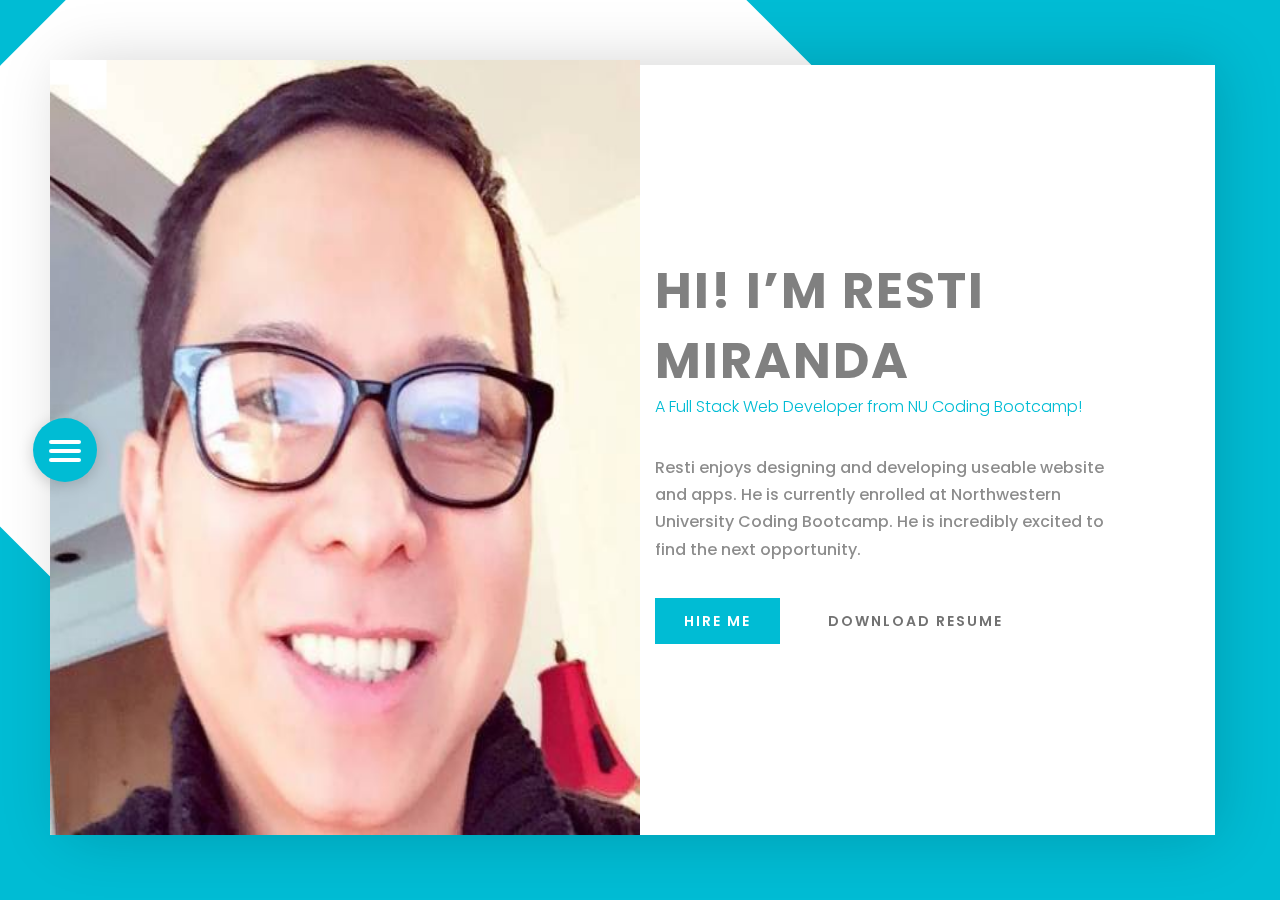
==== commit 8a3f5ed0: "deploy" ====
--- a/index.html
+++ b/index.html
@@ -162,9 +162,8 @@
 									
 									<!--my-information-->
 									<p>
-										My design focus is to create accessible and usable websites. Website and interface design is about allowing people to use 
-										your site intuitively, without thinking. This will help make people's lives less frustrating and will leave the users 
-										with a positive experience.
+										Resti enjoys designing and developing useable website and apps. He is currently enrolled at Northwestern University Coding Bootcamp. He is incredibly excited
+										to find the next opportunity. 
 									</p>
 									
 									<!--intro-buttons-->
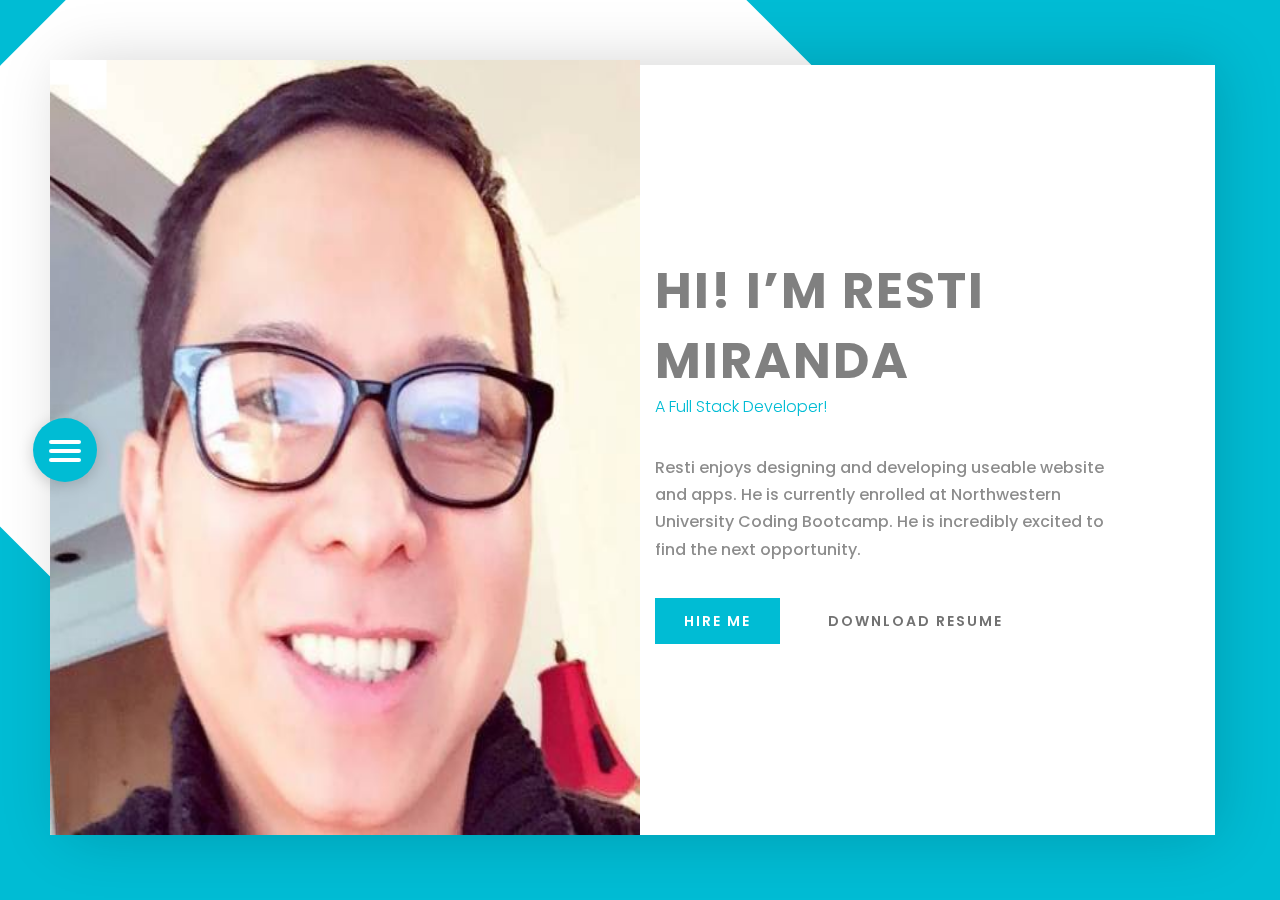
==== commit e0d1c1b6: "deploy" ====
--- a/index.html
+++ b/index.html
@@ -158,7 +158,7 @@
 									<h1>Hi! I’m Resti Miranda</h1>
 									
 									<!--your-summarized explanation-->
-									<span>A Full Stack Web Developer from NU Coding Bootcamp!</span>
+									<span>A Full Stack Developer!</span>
 									
 									<!--my-information-->
 									<p>
@@ -194,7 +194,7 @@
 						<!--section-header-->
 						<div class='section-header' >
 							<h2>About Me</h2>
-							<p>A Full Stack Web Developer</p>
+							<p>A Full Stack Developer</p>
 						</div>
 						
 						<div class='row' >
@@ -208,7 +208,7 @@
 									</li>
 									<li>
 										<strong>Job:</strong>
-										<span>Full Stack Web Developer</span>
+										<span>Full Stack Developer</span>
 									</li>
 									<li>
 										<strong>Employer:</strong>
@@ -229,7 +229,7 @@
 										Sole focus to design and develop simple and fun web and mobile apps. 
 									</p>
 									<p>
-										Resti enjoy working as a project manager and system administrator for more than 10 years. He enjoys combining art and technology. He has spent a few years working as freelance web designer. With a passion to expand his knowledge with the latest technology, Resti enrolled in Northwestern University Coding Bootcamp, learning how to make websites and apps in just 24 weeks. He is incredibly excited to find the next opportunity that will allow him to utilize all his skills. In his spare time, Resti loves to hangout with his friends and explore the latest restaurants in the city. 
+										Resti enjoy working as a project manager and web developer for more than 10 years. He enjoys combining art and technology. He has spent a few years working as freelance web designer. With a passion to expand his knowledge with the latest technology, Resti enrolled in Northwestern University Coding Bootcamp, learning how to make websites and apps in just 24 weeks. He is incredibly excited to find the next opportunity that will allow him to utilize all his skills. In his spare time, Resti loves to hangout with his friends and explore the latest restaurants in the city. 
 									</p>
 								</div>
 								
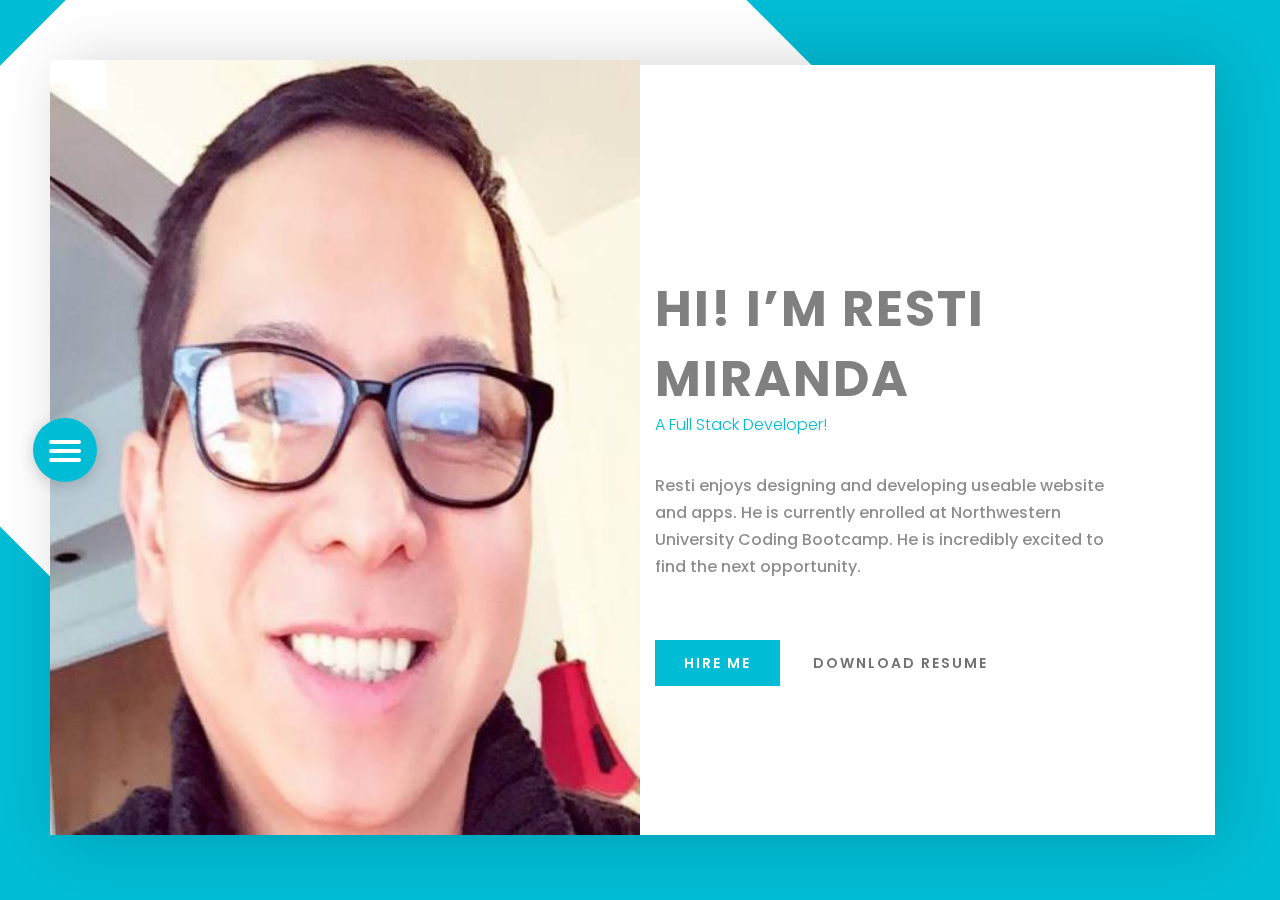
==== commit 4fb3ef59: "deployed" ====
--- a/index.html
+++ b/index.html
@@ -165,6 +165,7 @@
 										Resti enjoys designing and developing useable website and apps. He is currently enrolled at Northwestern University Coding Bootcamp. He is incredibly excited
 										to find the next opportunity. 
 									</p>
+								</div>
 									
 									<!--intro-buttons-->
 									<div class='intro-btns' >
@@ -180,8 +181,6 @@
 								
 							</div>
 						</div>
-					</div>
-				</div>
 			</section>
 			
 			<!--========================================================================
@@ -218,6 +217,16 @@
 										<strong>Hometown:</strong>
 										<span>Chicago</span>
 									</li>
+									<li>
+										<strong>Social Media:</strong>
+									
+										<a href="https://www.linkedin.com/in/restimiranda/" class="in"><strong>LinkedIn</strong></a>						
+
+									</li>
+									<li>
+										<strong>Version Control:</strong>
+										<a href="https://github.com/restimirandaNU" class="git"><strong>Github</strong></a>
+									</li>
 								</ul>
 								
 							</div>
@@ -229,7 +238,7 @@
 										Sole focus to design and develop simple and fun web and mobile apps. 
 									</p>
 									<p>
-										Resti enjoy working as a project manager and web developer for more than 10 years. He enjoys combining art and technology. He has spent a few years working as freelance web designer. With a passion to expand his knowledge with the latest technology, Resti enrolled in Northwestern University Coding Bootcamp, learning how to make websites and apps in just 24 weeks. He is incredibly excited to find the next opportunity that will allow him to utilize all his skills. In his spare time, Resti loves to hangout with his friends and explore the latest restaurants in the city. 
+										Working as a project manager and web developer for more than 10 years, Resti enjoyed combining art and technology. He also freelanced as a consultant. To expand his knowledge with the latest technology, Resti enrolled in Northwestern University Coding Bootcamp, learning how to make websites and apps in just 24 weeks. He is excited to find the next opportunity that will allow him to utilize all his skills. In his spare time, Resti likes to hangout with his friends and explore the newest restaurants in the city. 
 									</p>
 								</div>
 								
@@ -348,6 +357,8 @@
 					
 					
 					<!--education-block-->
+				
+					
 					<div class='block timeline-block' >
 						
 						<!--section-header-->
@@ -355,91 +366,8 @@
 							<h2>My Education</h2>
 							<p>Take a look at the places where I've studied</p>
 						</div>
-						
-						<!--education-timeline-->
-						<ul class='timeline' >
-						
-							<li>
-								<div class='timeline-content' >
-									<h4>Northwestern Coding Bootcamp</h4>
-									<span>Certification - 2018 to 2019</span>
-									<p>
-										HTML5, CSS3, JavaScript, jQuery, Bootstrap, Express.js, React.js, Node.js, MySQL, MongoDB, Git, Python.
-									</p>
-								</div>
-							</li>
-							
-							<li>
-								<div class='timeline-content' >
-									<h4>DePaul University Project Management</h4>
-									<span>Certification - 2007 to 2008</span>
-									<p>
-										Program management overview and framework, project life cycle management, knowledge areas and process, charter development and project selection.
-									</p>
-								</div>
-							</li>
-							
-							<li>
-								<div class='timeline-content' >
-									<h4>DePaul University Human Computer-Interaction</h4>
-									<span>Masters - 2001 to 2003</span>
-									<p>
-										User research design, information architecture, interaction design, and prototype development.
-									</p>
-								</div>
-							</li>
-							
-						</ul>
-						
-					</div>
-					
-					<!--experience-block-->
-					<div class='block timeline-block experience-block' >
-						
-						<!--section-header-->
-						<div class='section-header' >
-							<h2>My Experience</h2>
-							<p>Take a look at the places where I've worked</p>
-						</div>
-						
-						<!--experience-timeline-->
-						<ul class='timeline' >
-							
-							<li>
-								<div class='timeline-content' >
-									<h4>Northwestern University</h4>
-									<span>Decembert - 2017 to 2019</span>
-									<p>
-										Website administrator, generated grades for the Fraternity and Sorority Life department, processed scholarship and grants.
-									</p>
-								</div>
-							</li>
-							
-							<li>
-								<div class='timeline-content' >
-									<h4>Commscope, Inc</h4>
-									<span>August - 2007 to 2017</span>
-									<p>
-										Project manager and website developer for the Systmax division.
-									</p>
-								</div>
-							</li>
-							
-							<li>
-								<div class='timeline-content' >
-									<h4>Avaya, inc.</h4>
-									<span>March - 2001 to 2007</span>
-									<p>
-										System Engineer and Project Manager for the Product Development department (R&D).
-									</p>
-								</div>
-							</li>
-							
-						</ul>
-						
-					</div>
 
-					<div class='intro-btns' >
+						<div class='intro-btns' >
 						
 							<a href='img/RMiranda2018.pdf' class='btn-material btn-secondary' >
 								Download Resume
@@ -447,7 +375,92 @@
 							<!--<a href='#' class='btn-material section-toggle' data-section='contact' >
 								Hire Me
 							</a> -->
-				    </div>
+						</div>
+						
+						<!--education-timeline-->
+						<ul class='timeline' >
+						
+							<li>
+								<div class='timeline-content' >
+									<h4>Northwestern Coding Bootcamp</h4>
+									<span>Certification - 2018 to 2019</span>
+									<p>
+										HTML5, CSS3, JavaScript, jQuery, Bootstrap, Express.js, React.js, Node.js, MySQL, MongoDB, Git, Python.
+									</p>
+								</div>
+							</li>
+							
+							<li>
+								<div class='timeline-content' >
+									<h4>DePaul University Project Management</h4>
+									<span>Certification - 2007 to 2008</span>
+									<p>
+										Program management overview and framework, project life cycle management, knowledge areas and process, charter development and project selection.
+									</p>
+								</div>
+							</li>
+							
+							<li>
+								<div class='timeline-content' >
+									<h4>DePaul University Human Computer-Interaction</h4>
+									<span>Masters - 2001 to 2003</span>
+									<p>
+										User research design, information architecture, interaction design, and prototype development.
+									</p>
+								</div>
+							</li>
+							
+						</ul>
+						
+					</div>
+					
+					<!--experience-block-->
+					<div class='block timeline-block experience-block' >
+						
+						<!--section-header-->
+						<div class='section-header' >
+							<h2>My Experience</h2>
+							<p>Take a look at the places where I've worked</p>
+						</div>
+						
+						<!--experience-timeline-->
+						<ul class='timeline' >
+							
+							<li>
+								<div class='timeline-content' >
+									<h4>Northwestern University</h4>
+									<span>Decembert - 2017 to 2019</span>
+									<p>
+										Website administrator, generated grades for the Fraternity and Sorority Life department, processed scholarship and grants.
+									</p>
+								</div>
+							</li>
+							
+							<li>
+								<div class='timeline-content' >
+									<h4>Commscope, Inc</h4>
+									<span>August - 2007 to 2017</span>
+									<p>
+										Project manager and website developer for the Systmax division.
+									</p>
+								</div>
+							</li>
+							
+							<li>
+								<div class='timeline-content' >
+									<h4>Avaya, inc.</h4>
+									<span>March - 2001 to 2007</span>
+									<p>
+										System Engineer and Project Manager for the Product Development department (R&D).
+									</p>
+								</div>
+							</li>
+							
+						</ul>
+						
+					</div>
+
+					
 					
 					<!--testimonials-block-->
 					<div class='block testimonials-block' >
@@ -606,7 +619,8 @@
 												<!--project popup description-->
 												<p>
 													Bands Overload! is a music review blog site. It is a data-persistent project, fullstack application that utilizes model/view/controller architecture. Facebook user authentication is implemented, which enables user to log in to their mobile or web app and create an account by using their Facebook credentials.
-													<a href='https://bands-overload.herokuapp.com/' class='' >Bands Overload!</a>													
+													<a href='https://bands-overload.herokuapp.com/' class='' >Live Site.</a>
+													<a href='https://github.com/SarahMAmann/ProjectTwo' class='' >Github.</a>													
 												</p>
 												
 											</div>
@@ -647,7 +661,8 @@
 												<!--project popup description-->
 												<p>
 													A web app that scrape the latest news from another site. Mongoose and Cheerio are the main technology used that scrape the latest articles and store in a database.
-													<a href='https://scraping-node.herokuapp.com/articles' class='' >Scrape The News</a>
+													<a href='https://scraping-node.herokuapp.com/articles' class='' >Live Site.</a>
+													<a href='https://github.com/restimirandaNU/scrape-the-news' class='' >Github Repo.</a>
 												</p>
 											
 											</div>
@@ -691,7 +706,8 @@
 												<!--project popup description-->
 												<p>
 													The goal was to create a Burger App using Node Express Handlebars and our own ORM. It uses the MVC design pattern, Node and MySQL to query and route data to the app and Handlebars to generate the HTML.
-													<a href='https://restimiranda-burger-live1.herokuapp.com/' class='' >Eat Da Burger</a>	
+													<a href='https://restimiranda-burger-live1.herokuapp.com/' class='' >Live Site.</a>
+													<a href='https://github.com/restimirandaNU/burger' class='' >Github Repo.</a>	
 												</p>
 												
 											</div>
@@ -733,7 +749,8 @@
 												<!--project popup description-->
 												<p>
 													In this assignment, I created a train schedule application that incorporates Firebase to host arrival and departure data and retrieve/manipulate this information with Moment.js. This website will provide up-to-date information about various trains, namely their arrival times and how many minutes remain until they arrive at their station.
-													<a href='https://restimirandanu.github.io/trainSchedule/' class='' >Train Schedule</a>	
+													<a href='https://restimirandanu.github.io/trainSchedule/' class='' >Live Site.</a>
+													<a href='https://github.com/restimirandaNU/trainSchedule' class='' >GitHub Repo.</a>	
 												</p>
 											
 											</div>
@@ -773,7 +790,8 @@
 												<!--project popup description-->
 												<p>
 														I created a Star Wars timed trivia game. Only 15 seconds were alotted to each question. After all of the questions were finished, the final scoreboard of how well you did would appear. Technology used is Bootstrap and jQuery.
-													<a href='https://restimirandanu.github.io/triviagame/' class='' >Trivia Game</a>
+													<a href='https://restimirandanu.github.io/triviagame/' class='' >Live Site.</a>
+													<a href='https://github.com/restimirandaNU/triviagame' class='' >GitHub Repo</a>
 												</p>
 											
 											</div>
@@ -855,7 +873,8 @@
 												<!--project popup description-->
 												<p>
 													I used a GIPHY API to make a dynamic web page that populates with animated animal gifs. To finish the task, we must call the GIPHY API and use JavaScript and jQuery to change the HTML of the site.
-													<a href='https://restimirandanu.github.io/GifTastic/' class='' >gifTastic</a>
+													<a href='https://restimirandanu.github.io/GifTastic/' class='' >Live Site.</a>
+													<a href='https://github.com/restimirandaNU/GifTastic' class='' >GitHub Repo.</a>
 												</p>
 											
 											</div>
@@ -1252,13 +1271,13 @@
 									</div>
 									
 									<!--contact-info-->
-									<div class='contact-info' >
-									<i class='ion-android-globe' ></i>
-									<!-- <div>
+								 <div class='contact-info' >
+								<!--	<i class='ion-android-globe' ></i> 
+									<div>
 										<row>
 
 											
-										<ul class="social">
+									<!--	<ul class="social">
 										<li><a href="https://www.facebook.com/albert1.miranda" class="fb">Facebook</a></li>
 											<li><a href="https://twitter.com/resti973" class="tw">Twitter</a></li>
 											<li><a href="https://plus.google.com/u/0/107414831654053966718" class="go">Google Plus</a></li>
@@ -1268,10 +1287,10 @@
 									    </row>
 										</div> -->
 									    
-										<p>
+									<!--	<p>
 											https://www.linkedin.com/in/restimiranda/<br>
 											https://github.com/restimirandaNU
-										</p>
+										</p> -->
 									</div>
 									
 								</div>
--- a/css/style.css
+++ b/css/style.css
@@ -1664,4 +1664,39 @@
 	transform: translate3d(0,0,0);
     backface-visibility: hidden;
     perspective: 1000px;
-}+}
+
+/* Social Media */
+.fa {
+	padding: 20px;
+	font-size: 30px;
+	width: 30px;
+	text-align: center;
+	text-decoration: none;
+	margin: 5px 2px;
+	border-radius: 50%;
+  }
+  
+  .fa:hover {
+	  opacity: 0.7;
+  }
+  
+  .fa-facebook {
+	background: #3B5998;
+	color: white;
+  }
+  
+  .fa-twitter {
+	background: #55ACEE;
+	color: white;
+  }
+  
+  .fa-google {
+	background: #dd4b39;
+	color: white;
+  }
+  
+  .fa-linkedin {
+	background: #007bb5;
+	color: white;
+  }